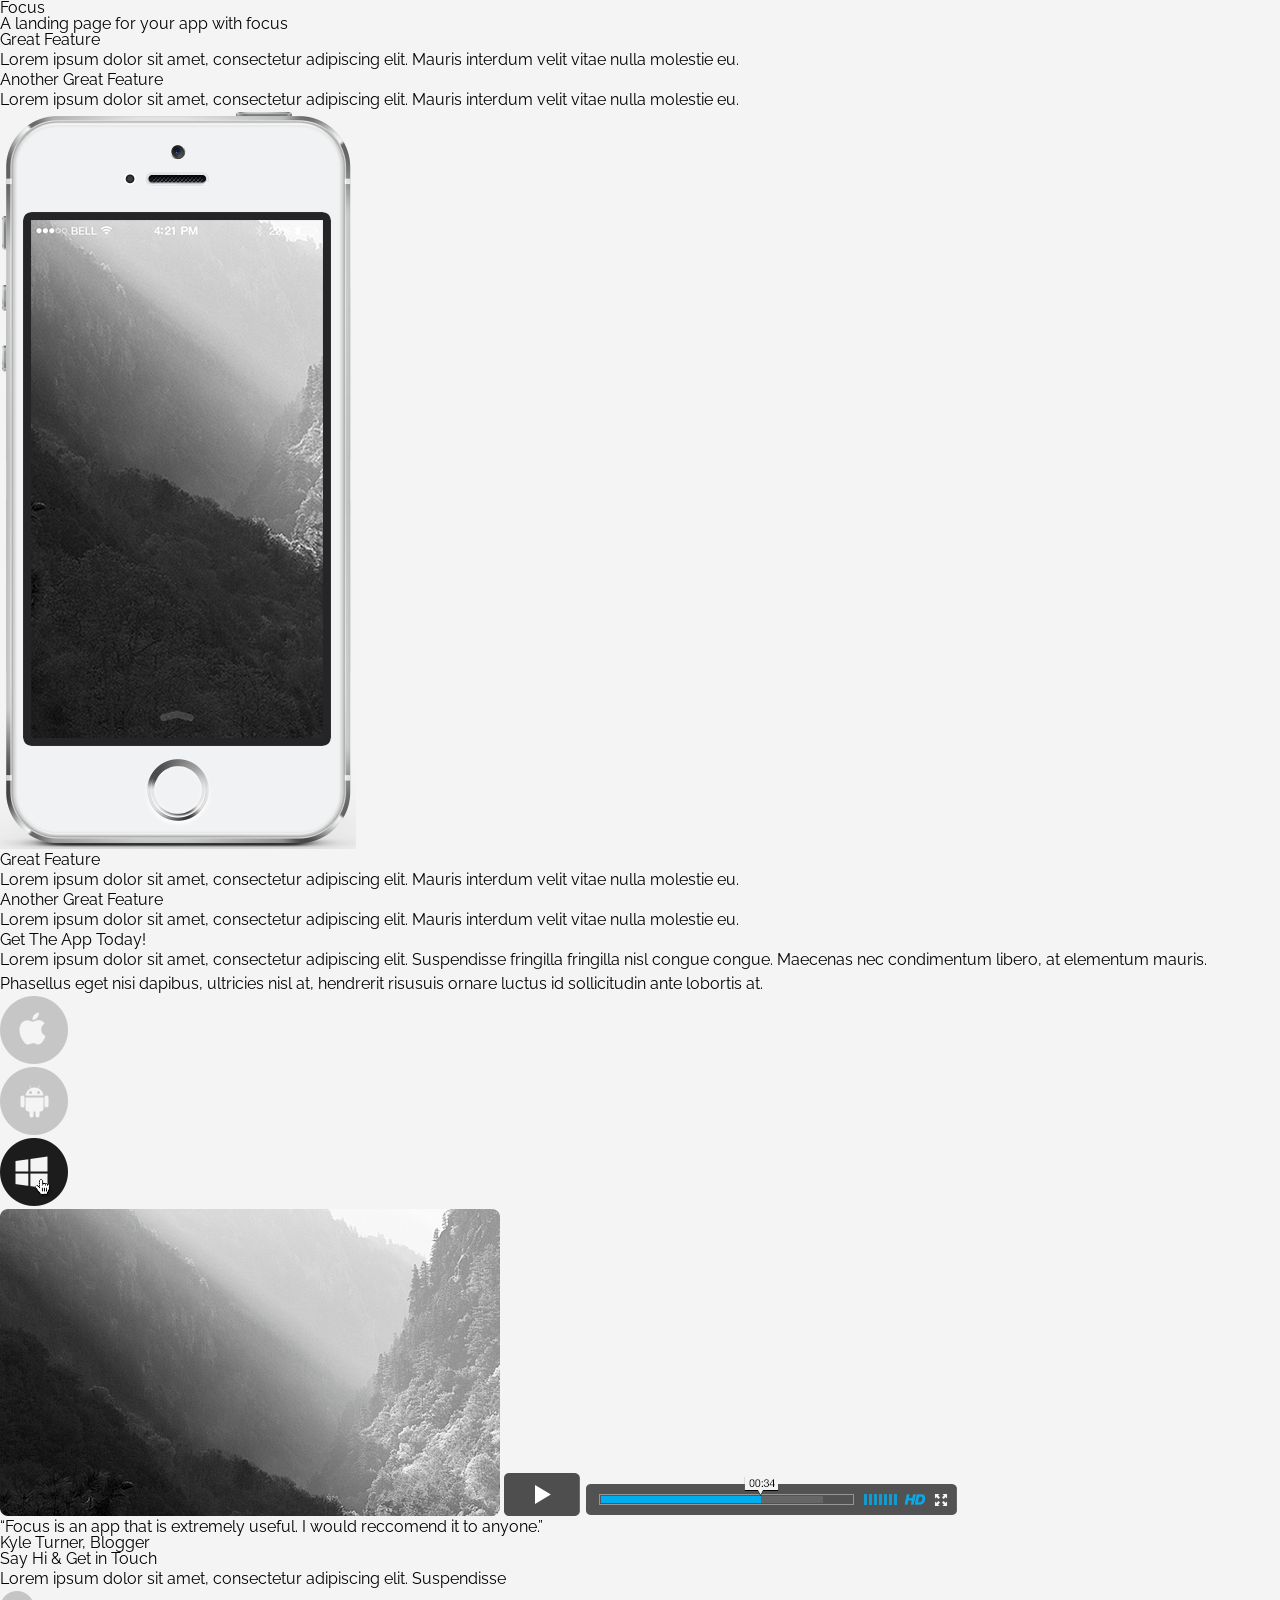
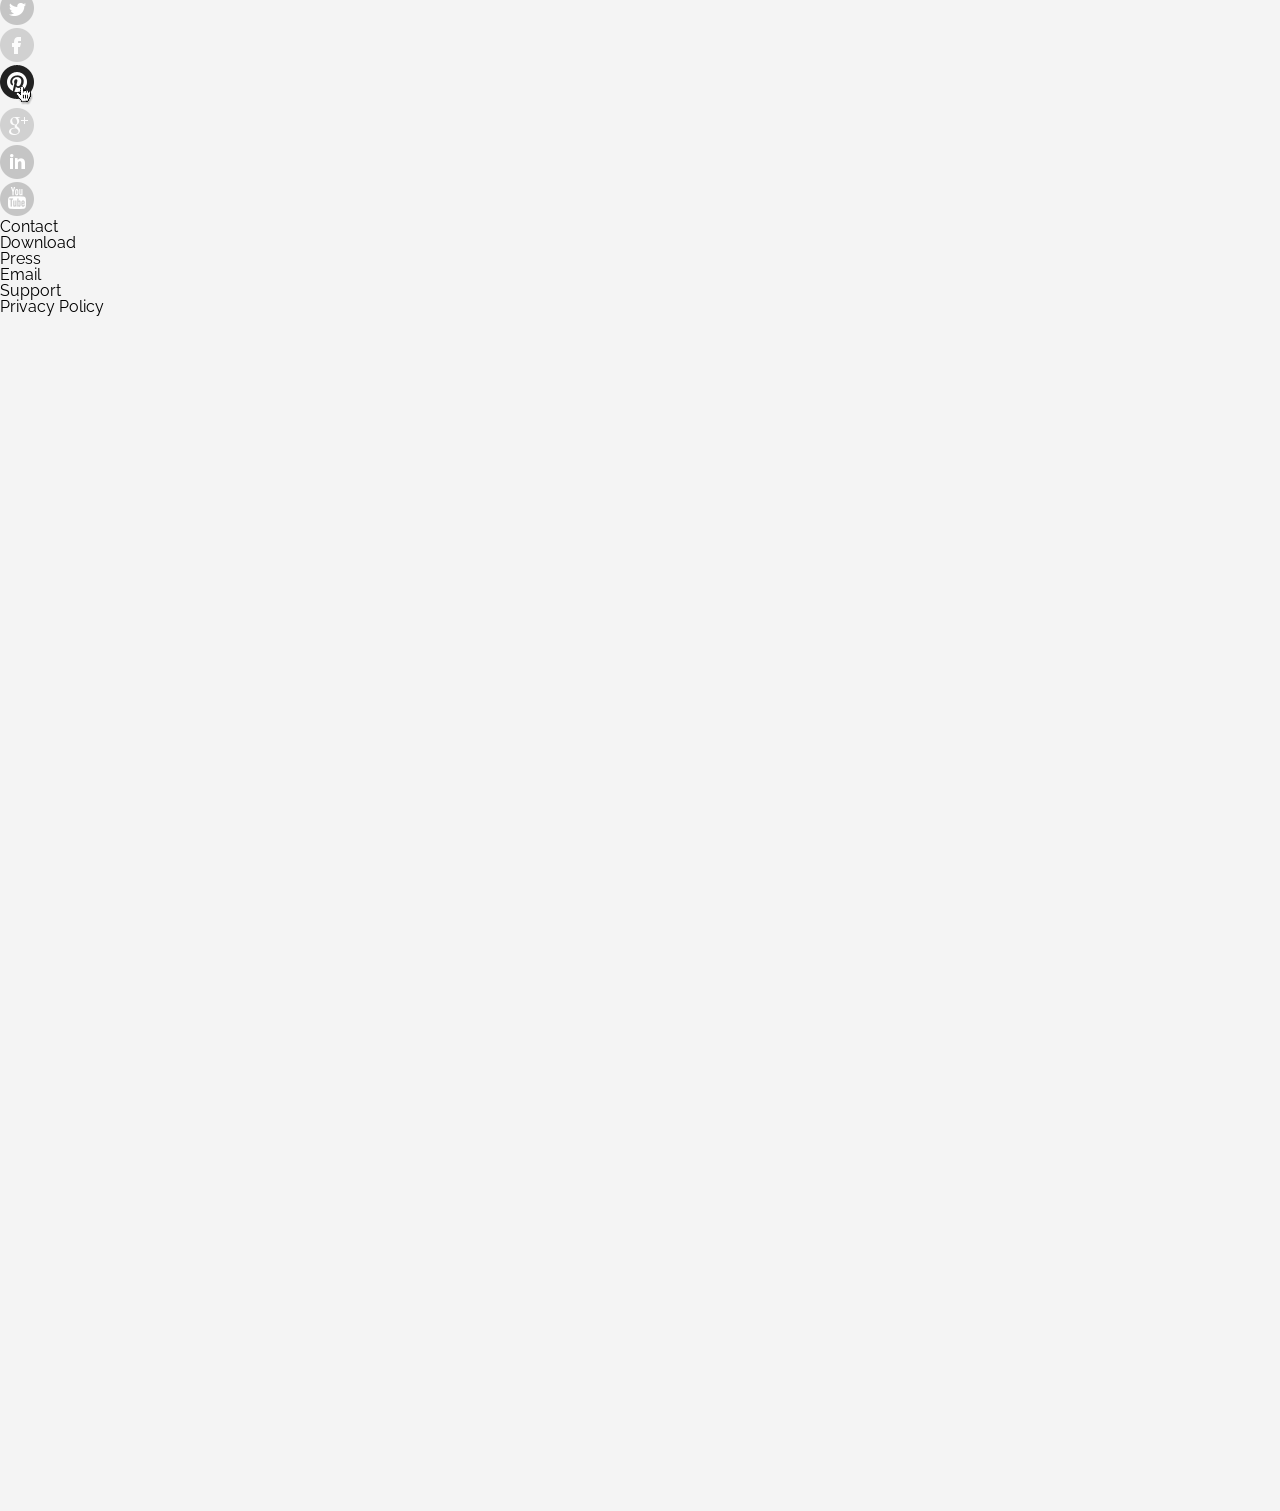
==== assignments/1/index.html @ 7dd1ed0b "footer added" ====
<!DOCTYPE html>
<html lang="en">
<head>
   <meta charset="utf-8">
   <title>First Assignment</title>
   <link href='https://fonts.googleapis.com/css?family=Pacifico' rel='stylesheet' type='text/css'>
   <link rel="stylesheet" href="css/style.css">
</head>
<body>
   
      <section id="header-panel">
         <div class="banner">
            <div class="content">
               <div class="logo-panel">
                  <div class="logo">
                     Focus
                  </div>
               </div>
               <div class="banner-title">
                  A landing page for your app with focus
               </div>
            </div>
         </div>
      </section>
      <section id="features-panel" class="full-width-panel">
         <div class="content">
            <div class="features-column ">
               <div class="feature-panel-left">
                  <div class="feature-panel">
                     <div class="feature-title"><h1>Great Feature</h1></div>
                     <div class="feature-description"><p>Lorem ipsum dolor sit amet, consectetur adipiscing elit. Mauris interdum velit vitae nulla molestie eu.</p></div>
                  </div>
                  <div class="feature-panel">
                     <div class="feature-title"><h1>Another Great Feature</h1></div>
                     <div class="feature-description"><p>Lorem ipsum dolor sit amet, consectetur adipiscing elit. Mauris interdum velit vitae nulla molestie eu.</p></div>
                  </div>
               </div>
            </div>
            <div class="features-column ">
               <div class="phone-image-gutter" style="">
                  <img class="phone-image" src="img/iphone.png"/>
               </div>
            </div>
            <div class="features-column">
               <div class="feature-panel-right">
                  <div class="feature-panel">
                     <div class="feature-title"><h1>Great Feature</h1></div>
                     <div class="feature-description"><p>Lorem ipsum dolor sit amet, consectetur adipiscing elit. Mauris interdum velit vitae nulla molestie eu.</p></div>
                  </div>
                  <div class="feature-panel">
                     <div class="feature-title"><h1>Another Great Feature</h1></div>
                     <div class="feature-description"><p>Lorem ipsum dolor sit amet, consectetur adipiscing elit. Mauris interdum velit vitae nulla molestie eu.</p></div>
                  </div>
               </div>
            </div>
            <div style="clear:both;">
            </div>
         </div>
      </section>
      <section id="video-panel" class="full-width-panel">
          <div class="content">
            <div class="video-column ">
               <div class="video-panel-left">
                  <div class="video-title"><h1>Get The App Today!</h1></div>
                  <div class="video-description"><p>Lorem ipsum dolor sit amet, consectetur adipiscing elit. Suspendisse fringilla fringilla nisl congue congue. Maecenas nec condimentum libero, at elementum mauris. Phasellus eget nisi dapibus, ultricies nisl at, hendrerit risusuis ornare luctus id sollicitudin ante lobortis at.</p></div>
                  <div class="video-icons">
                     <ul>
                        <li><img class="icon" src="img/apple.png"/></li>
                        <li><img class="icon" src="img/android.png"/></li>
                        <li><img class="icon" src="img/windows.png"/></li>
                        <div style="clear:both;">
            </div>
                     </ul>
                  </div>
               </div>
            </div>
            <div class="video-column ">
               <div class="video-panel-right">
                  <div class="video-player">
                     <img src="img/video-image.png"/>
                     <img class="play" src="img/play.png"/>
                     <img class="cursor" src="img/video-play-bar.png"/>
                  </div>

               </div>
            </div>
            <div style="clear:both;">
            </div>
         </div>
      </section>
      <section id="quote-panel" class="full-width-panel">
         <div class="quote">“Focus is an app that is extremely useful. I would reccomend it to anyone.”</div>
         <div class="name"><span>Kyle Turner,</span> Blogger</div>
      </section>
      <section id="gallery-panel" class="full-width-panel">
         <div class="gallery">
         </div>
      </section>
      <section id="contact-panel" class="full-width-panel">
         <div class="content">
            <div class="contact-title"><h1>Say Hi & Get in Touch</h1></div>
            <div class="contact-body"><p>Lorem ipsum dolor sit amet, consectetur adipiscing elit. Suspendisse</p></div>
            <div class="contact-icons">
            
                     <ul>
                        <li><img class="icon" src="img/twitter.png"/></li>
                        <li><img class="icon" src="img/facebook.png"/></li>
                        <li><img class="icon" src="img/pinterest.png"/></li>
                        <li><img class="icon" src="img/google.png"/></li>
                        <li><img class="icon" src="img/linkedin.png"/></li>
                        <li><img class="icon" src="img/youtube.png"/></li>
                        <div style="clear:both;">
                        </div>
                     </ul>
            </div>
         </div>
      </section>
      <section id="footer-panel" class="full-width-panel">
         <div class="content">
         <div class="footer-menu"> 
                     <ul>
                        <li>Contact</li>
                        <li>Download</li>
                        <li>Press</li>
                        <li>Email</li>
                        <li>Support</li>
                        <li class="last">Privacy Policy</li>
                        <div style="clear:both;">
                        </div>
                     </ul>
         </div>
      </div>
      </section>
   
   <script src="js/app.js" async></script>
</body>
</html>
---- assignments/1/css/style.css ----
@import url(https://fonts.googleapis.com/css?family=Raleway:300,600);
@import url(https://fonts.googleapis.com/css?family=Pacifico);
#column-baseline-grid {
  position: absolute;
  z-index: -1;
  top: 0;
  left: 0;
  width: 100%;
  height: 3111px;
}

.all-grids {
  background-image: url("../img/modular-grid.png"), linear-gradient(90deg, rgba(200, 0, 0, 0.2) 75px, transparent 0px), linear-gradient(0deg, transparent 95%, rgba(56, 255, 255, 0.8) 100%);
  background-position: center top, 0% 0%, 0% 0%;
  background-size: auto auto, 100px 100%, 100% 24px;
  background-attachment: scroll, fixed, fixed;
  background-repeat: no-repeat, no-repeat, no-repeat;
  background-color: transparent, transparent, transparent;
}

.modular-grid {
  background-image: linear-gradient(90deg, rgba(200, 0, 0, 0.2) 75px, transparent 0px), linear-gradient(0deg, transparent 95%, rgba(56, 255, 255, 0.8) 100%);
  background-size: 100px 100%, 100% 24px;
}

.column-grid {
  background-image: linear-gradient(90deg, rgba(200, 0, 0, 0.2) 75px, transparent 0px);
  background-size: 100px 100%;
}

.baseline-grid {
  background-image: linear-gradient(0deg, transparent 95%, rgba(56, 255, 255, 0.8) 100%);
  background-size: 100% 24px;
}

.user-supplied-bg-image {
  background-image: url("../img/modular-grid.png");
  background-position: center top;
  background-size: auto auto;
  background-attachment: scroll;
  background-repeat: no-repeat;
  background-color: transparent;
}

a, abbr, address, article, aside, audio, b, blockquote, body, canvas, caption,
cite, code, dd, del, details, dfn, div, dl, dt, em, embed, fieldset, figcaption,
figure, footer, form, h1, h2, h3, h4, h5, h6, header, html, i, iframe, img, ins,
kbd, label, legend, li, mark, menu, nav, object, ol, output, p, pre, q, ruby,
section, samp, small, span, strong, sub, summary, sup, table, tbody, td, tfoot,
th, thead, time, tr, ul, var, video {
  margin: 0;
  padding: 0;
  border: 0;
  font: inherit;
  vertical-align: baseline;
}

article, aside, details, figcaption, figure, footer, header, menu, nav,
section {
  display: block;
}

body {
  line-height: 1;
  font-family: 'Open Sans', sans-serif;
}

ol, ul {
  list-style: none;
}

blockquote, q {
  quotes: none;
}

blockquote:before, blockquote:after, q:before, q:after {
  content: none;
}

table {
  border-collapse: collapse;
  border-spacing: 0;
}

body {
  font-family: Raleway, sans-serifPacifico, cursive;
  max-width: 1500px;
  margin: 0 auto;
  background: #f4f4f4;
}
body header #large-banner-image {
  position: absolute;
  width: 1600px;
  height: 672px;
  opacity: 0.4;
}
body header #focusLogo {
  font-family: "Pacifico", cursive;
  font-size: 56px;
  margin-top: 120px;
  margin-left: 600px;
  height: 168px;
  position: absolute;
}
body header #focusLogo img {
  float: left;
}
body header #focusLogo p {
  float: left;
  margin-left: 25px;
}
body header h1 {
  font-family: "Raleway", sans-serif;
  font-weight: 300;
  font-size: 36px;
  position: absolute;
  text-align: center;
  margin-top: 240px;
  margin-left: 400px;
}
body header #arrow {
  position: absolute;
  margin-top: 330px;
  margin-left: 695px;
}
body #phone {
  position: absolute;
  z-index: 100;
  margin-left: 545px;
  margin-top: 396px;
}
body .b {
  font-weight: 600;
  padding-bottom: 24px;
  font-size: 22px;
}
body .r {
  font-size: 16px;
}
body p {
  line-height: 24px;
}
body #feature-left {
  position: absolute;
  margin-top: 3px;
  left: 195px;
  top: 744px;
}
body #feature-left #fLeftBottom {
  padding-top: 48px;
}
body #feature-right {
  position: absolute;
  margin-top: 3px;
  right: 195px;
  top: 744px;
}
body #feature-right #fRightBottom {
  padding-top: 48px;
}
body #container {
  position: absolute;
  left: 0;
  top: 1200px;
}
body #container #GetTheAppText {
  position: absolute;
  top: 48px;
  left: 25px;
  z-index: 100;
}
body #container #socialIconContainer {
  position: absolute;
  top: 216px;
  left: 25px;
}
body #container #socialIconContainer img {
  padding-right: 24px;
}
body #container #video-image {
  position: absolute;
  top: 60px;
  left: 812.5px;
}
body #container #playButton {
  position: absolute;
  z-index: 100;
  margin-left: 820px;
  margin-top: -120px;
}
body #container #vid-bar {
  position: absolute;
  margin-left: 920px;
  margin-top: -120px;
}
body #testimonials {
  font-family: "Raleway", sans-serif;
  font-size: 24px;
  position: absolute;
  top: 1680px;
  left: 312.5px;
}
body #KyleTurner {
  position: absolute;
  top: 1728px;
  left: 617.5px;
  font-size: 14px;
}
body #KyleTurner span {
  font-weight: bold;
}
body #people {
  width: 100%;
  position: absolute;
  top: 1800px;
  left: 0;
}
body #active-person {
  position: absolute;
  margin-left: 825px;
  margin-top: 1872px;
  width: 71px;
}
body #contact {
  position: absolute;
  margin-left: 600px;
  margin-top: 2136px;
}
body #contact-text {
  position: absolute;
  margin-left: 460px;
  margin-top: 2208px;
}
body #social {
  position: absolute;
  margin-left: 600px;
  padding-top: 2256px;
}
body #footer {
  position: absolute;
  padding-left: 450px;
  padding-top: 2424px;
  width: 1225px;
  height: 96px;
}
body #footerContainer {
  width: 100%;
  height: 168px;
  margin-top: 2352px;
  position: absolute;
}
body ul#footer li {
  display: inline;
  padding: 10px;
}
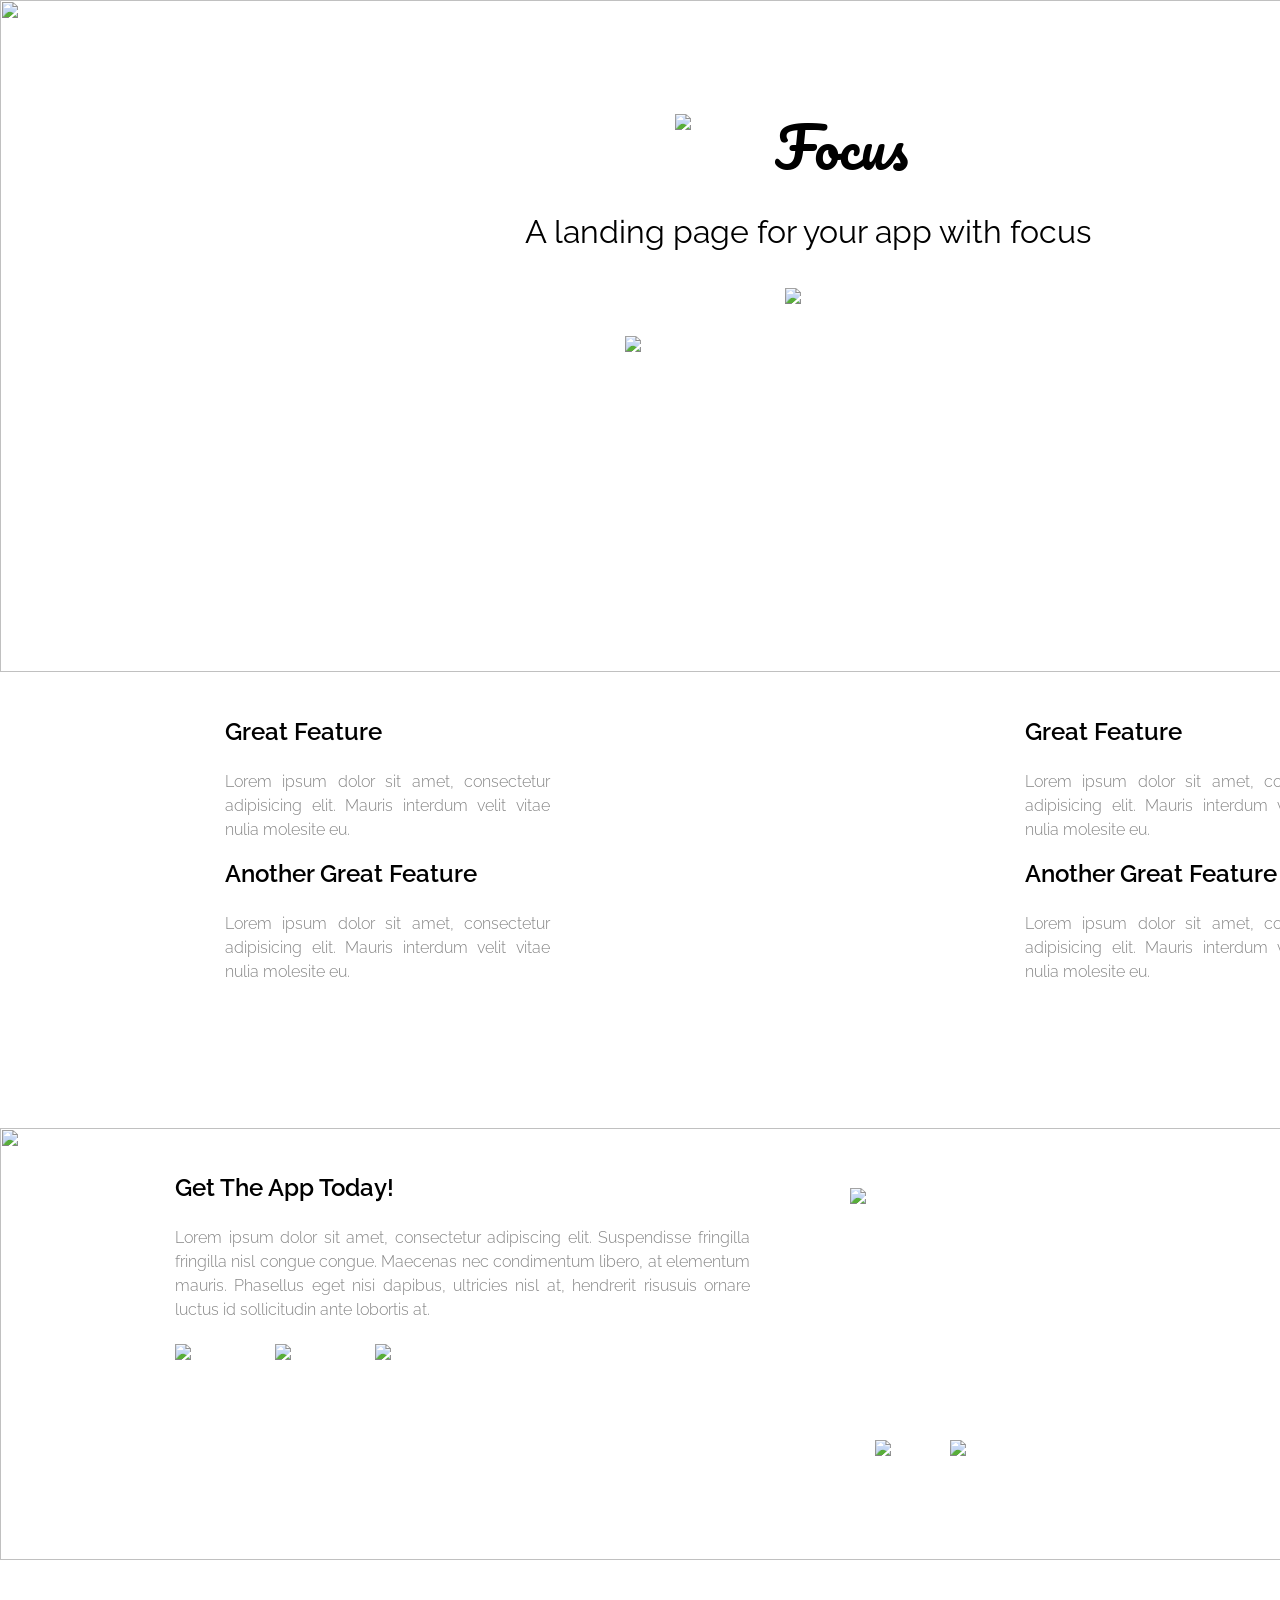
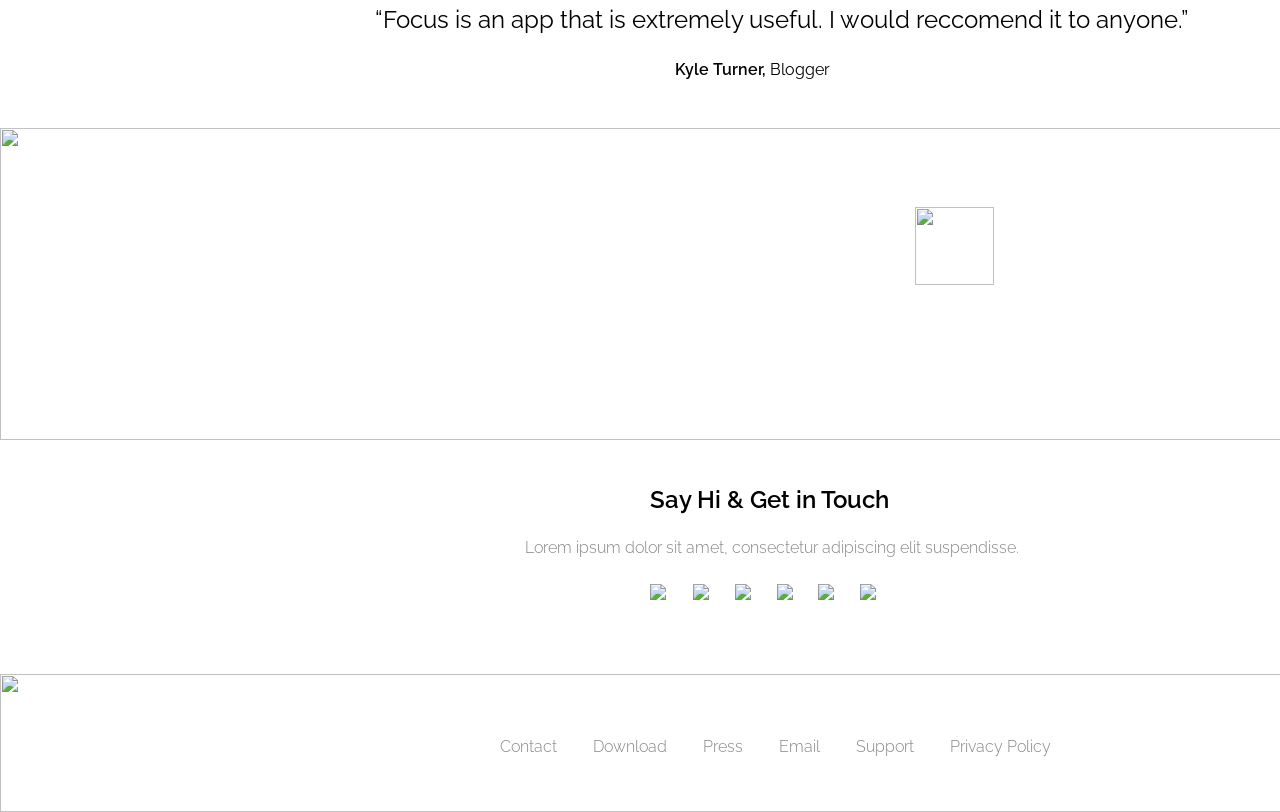
==== commit dc523678: "Merge pull request #24 from parikhpriyal/assignments/1/parip422 Assignment 1" ====
--- a/assignments/1/index.html
+++ b/assignments/1/index.html
@@ -1,137 +1,80 @@
 <!DOCTYPE html>
-<html lang="en">
-<head>
-   <meta charset="utf-8">
-   <title>First Assignment</title>
-   <link href='https://fonts.googleapis.com/css?family=Pacifico' rel='stylesheet' type='text/css'>
-   <link rel="stylesheet" href="css/style.css">
-</head>
-<body>
-   
-      <section id="header-panel">
-         <div class="banner">
-            <div class="content">
-               <div class="logo-panel">
-                  <div class="logo">
-                     Focus
-                  </div>
-               </div>
-               <div class="banner-title">
-                  A landing page for your app with focus
-               </div>
-            </div>
-         </div>
-      </section>
-      <section id="features-panel" class="full-width-panel">
-         <div class="content">
-            <div class="features-column ">
-               <div class="feature-panel-left">
-                  <div class="feature-panel">
-                     <div class="feature-title"><h1>Great Feature</h1></div>
-                     <div class="feature-description"><p>Lorem ipsum dolor sit amet, consectetur adipiscing elit. Mauris interdum velit vitae nulla molestie eu.</p></div>
-                  </div>
-                  <div class="feature-panel">
-                     <div class="feature-title"><h1>Another Great Feature</h1></div>
-                     <div class="feature-description"><p>Lorem ipsum dolor sit amet, consectetur adipiscing elit. Mauris interdum velit vitae nulla molestie eu.</p></div>
-                  </div>
-               </div>
-            </div>
-            <div class="features-column ">
-               <div class="phone-image-gutter" style="">
-                  <img class="phone-image" src="img/iphone.png"/>
-               </div>
-            </div>
-            <div class="features-column">
-               <div class="feature-panel-right">
-                  <div class="feature-panel">
-                     <div class="feature-title"><h1>Great Feature</h1></div>
-                     <div class="feature-description"><p>Lorem ipsum dolor sit amet, consectetur adipiscing elit. Mauris interdum velit vitae nulla molestie eu.</p></div>
-                  </div>
-                  <div class="feature-panel">
-                     <div class="feature-title"><h1>Another Great Feature</h1></div>
-                     <div class="feature-description"><p>Lorem ipsum dolor sit amet, consectetur adipiscing elit. Mauris interdum velit vitae nulla molestie eu.</p></div>
-                  </div>
-               </div>
-            </div>
-            <div style="clear:both;">
-            </div>
-         </div>
-      </section>
-      <section id="video-panel" class="full-width-panel">
-          <div class="content">
-            <div class="video-column ">
-               <div class="video-panel-left">
-                  <div class="video-title"><h1>Get The App Today!</h1></div>
-                  <div class="video-description"><p>Lorem ipsum dolor sit amet, consectetur adipiscing elit. Suspendisse fringilla fringilla nisl congue congue. Maecenas nec condimentum libero, at elementum mauris. Phasellus eget nisi dapibus, ultricies nisl at, hendrerit risusuis ornare luctus id sollicitudin ante lobortis at.</p></div>
-                  <div class="video-icons">
-                     <ul>
-                        <li><img class="icon" src="img/apple.png"/></li>
-                        <li><img class="icon" src="img/android.png"/></li>
-                        <li><img class="icon" src="img/windows.png"/></li>
-                        <div style="clear:both;">
-            </div>
-                     </ul>
-                  </div>
-               </div>
-            </div>
-            <div class="video-column ">
-               <div class="video-panel-right">
-                  <div class="video-player">
-                     <img src="img/video-image.png"/>
-                     <img class="play" src="img/play.png"/>
-                     <img class="cursor" src="img/video-play-bar.png"/>
-                  </div>
+	<html>
 
-               </div>
-            </div>
-            <div style="clear:both;">
-            </div>
-         </div>
-      </section>
-      <section id="quote-panel" class="full-width-panel">
-         <div class="quote">“Focus is an app that is extremely useful. I would reccomend it to anyone.”</div>
-         <div class="name"><span>Kyle Turner,</span> Blogger</div>
-      </section>
-      <section id="gallery-panel" class="full-width-panel">
-         <div class="gallery">
-         </div>
-      </section>
-      <section id="contact-panel" class="full-width-panel">
-         <div class="content">
-            <div class="contact-title"><h1>Say Hi & Get in Touch</h1></div>
-            <div class="contact-body"><p>Lorem ipsum dolor sit amet, consectetur adipiscing elit. Suspendisse</p></div>
-            <div class="contact-icons">
-            
-                     <ul>
-                        <li><img class="icon" src="img/twitter.png"/></li>
-                        <li><img class="icon" src="img/facebook.png"/></li>
-                        <li><img class="icon" src="img/pinterest.png"/></li>
-                        <li><img class="icon" src="img/google.png"/></li>
-                        <li><img class="icon" src="img/linkedin.png"/></li>
-                        <li><img class="icon" src="img/youtube.png"/></li>
-                        <div style="clear:both;">
-                        </div>
-                     </ul>
-            </div>
-         </div>
-      </section>
-      <section id="footer-panel" class="full-width-panel">
-         <div class="content">
-         <div class="footer-menu"> 
-                     <ul>
-                        <li>Contact</li>
-                        <li>Download</li>
-                        <li>Press</li>
-                        <li>Email</li>
-                        <li>Support</li>
-                        <li class="last">Privacy Policy</li>
-                        <div style="clear:both;">
-                        </div>
-                     </ul>
-         </div>
-      </div>
-      </section>
-   
-   <script src="js/app.js" async></script>
-</body>
-</html>
+	<head>
+		<meta charset="UTF-8">
+		<title></title>
+		<link rel = "stylesheet" type = "text/css" href = "css/style.css">
+		<script type = "text/javascript" src = "app.js"></script>
+	</head>
+
+	<body> 
+		<img src = "assets/large-banner-image.png" id = "large-banner">
+
+		<header>
+			<img src = "assets/focus.png" id = "logo">
+			<h1>Focus</h1>
+			<p>A landing page for your app with focus</p>
+			<img src = "assets/arrow.png" id = "arrow">
+		</header>
+
+		<div id = "feature1">
+			<p class = "bold">Great Feature</p>
+			<p class = "reg">Lorem ipsum dolor sit amet, consectetur adipisicing elit. Mauris interdum velit vitae nulia molesite eu.</p>
+			<p class = "bold">Another Great Feature</p>
+			<p class = "reg">Lorem ipsum dolor sit amet, consectetur adipisicing elit. Mauris interdum velit vitae nulia molesite eu.</p>
+		</div>
+
+		<img src = "assets/iphone.png" id = "phone">
+
+		<div id = "feature2">
+			<p class = "bold">Great Feature</p>
+			<p class = "reg">Lorem ipsum dolor sit amet, consectetur adipisicing elit. Mauris interdum velit vitae nulia molesite eu.</p>
+			<p class = "bold">Another Great Feature</p>
+			<p class = "reg">Lorem ipsum dolor sit amet, consectetur adipisicing elit. Mauris interdum velit vitae nulia molesite eu.</p>
+		</div>
+		
+		<img src = "assets/container.png" id = "container">
+
+		<div id = "in-container">
+			<p class = "bold">Get The App Today!</p>
+			<p class = "reg">Lorem ipsum dolor sit amet, consectetur adipiscing elit. Suspendisse fringilla fringilla nisl congue congue. Maecenas nec condimentum libero, at elementum mauris. Phasellus eget nisi dapibus, ultricies nisl at, hendrerit risusuis ornare luctus id sollicitudin ante lobortis at.</p>
+		</div>
+
+		<img src="assets/apple.png" id = "apple">
+		<img src="assets/android.png" id = "android">
+		<img src="assets/windows.png" id = "windows">
+
+		<img src="assets/video-image.png" id = "video">
+		<img src="assets/play.png" id = "play">
+		<img src="assets/video-play-bar.png" id = "play-bar">
+
+		<p id = "testimonial">“Focus is an app that is extremely useful. I would reccomend it to anyone.”</p>
+		<p id = "blogger-name"><span>Kyle Turner,</span> Blogger</p>
+
+		<img src = "assets/people.png" id = "people">
+		<img src = "assets/active-person.png" id = "active">
+
+		<p class = "bold" id = "touch">Say Hi & Get in Touch</p>
+		<p class = "reg" id = "touch2">Lorem ipsum dolor sit amet, consectetur adipiscing elit suspendisse.</p>
+
+		<img src = "assets/twitterIcon.png" id = "twitter">
+		<img src = "assets/facebook.png" id = "fb">
+		<img src = "assets/pinterest.png" id = "pin">
+		<img src = "assets/google.png" id = "google">
+		<img src = "assets/linkedin.png" id = "link">
+		<img src = "assets/youtube.png" id = "you">
+
+		<img src = "assets/container.png" id = "container2">
+
+		<ul id="footer">
+			<li class="reg">Contact</li>
+			<li class="reg">Download</li>
+			<li class="reg">Press</li>
+			<li class="reg">Email</li>
+			<li class="reg">Support</li>
+			<li class="reg">Privacy Policy</li>
+		</ul>
+
+	</body>
+</html>
--- a/assignments/1/css/style.css
+++ b/assignments/1/css/style.css
@@ -1,47 +1,5 @@
-@import url(https://fonts.googleapis.com/css?family=Raleway:300,600);
+@import url(https://fonts.googleapis.com/css?family=Raleway:400,300,600);
 @import url(https://fonts.googleapis.com/css?family=Pacifico);
-#column-baseline-grid {
-  position: absolute;
-  z-index: -1;
-  top: 0;
-  left: 0;
-  width: 100%;
-  height: 3111px;
-}
-
-.all-grids {
-  background-image: url("../img/modular-grid.png"), linear-gradient(90deg, rgba(200, 0, 0, 0.2) 75px, transparent 0px), linear-gradient(0deg, transparent 95%, rgba(56, 255, 255, 0.8) 100%);
-  background-position: center top, 0% 0%, 0% 0%;
-  background-size: auto auto, 100px 100%, 100% 24px;
-  background-attachment: scroll, fixed, fixed;
-  background-repeat: no-repeat, no-repeat, no-repeat;
-  background-color: transparent, transparent, transparent;
-}
-
-.modular-grid {
-  background-image: linear-gradient(90deg, rgba(200, 0, 0, 0.2) 75px, transparent 0px), linear-gradient(0deg, transparent 95%, rgba(56, 255, 255, 0.8) 100%);
-  background-size: 100px 100%, 100% 24px;
-}
-
-.column-grid {
-  background-image: linear-gradient(90deg, rgba(200, 0, 0, 0.2) 75px, transparent 0px);
-  background-size: 100px 100%;
-}
-
-.baseline-grid {
-  background-image: linear-gradient(0deg, transparent 95%, rgba(56, 255, 255, 0.8) 100%);
-  background-size: 100% 24px;
-}
-
-.user-supplied-bg-image {
-  background-image: url("../img/modular-grid.png");
-  background-position: center top;
-  background-size: auto auto;
-  background-attachment: scroll;
-  background-repeat: no-repeat;
-  background-color: transparent;
-}
-
 a, abbr, address, article, aside, audio, b, blockquote, body, canvas, caption,
 cite, code, dd, del, details, dfn, div, dl, dt, em, embed, fieldset, figcaption,
 figure, footer, form, h1, h2, h3, h4, h5, h6, header, html, i, iframe, img, ins,
@@ -82,174 +40,271 @@
   border-spacing: 0;
 }
 
+#column-baseline-grid {
+  position: absolute;
+  z-index: -1;
+  top: 0;
+  left: 0;
+  width: 100%;
+  height: 2412px;
+}
+
+.all-grids {
+  background-image: url("../img/modular-grid.png"), linear-gradient(90deg, rgba(200, 0, 0, 0.2) 75px, transparent 0px), linear-gradient(0deg, transparent 95%, rgba(56, 255, 255, 0.8) 100%);
+  background-position: center top, 0% 0%, 0% 0%;
+  background-size: auto auto, 100px 100%, 100% 24px;
+  background-attachment: scroll, fixed, fixed;
+  background-repeat: no-repeat, no-repeat, no-repeat;
+  background-color: transparent, transparent, transparent;
+}
+
+.modular-grid {
+  background-image: linear-gradient(90deg, rgba(200, 0, 0, 0.2) 75px, transparent 0px), linear-gradient(0deg, transparent 95%, rgba(56, 255, 255, 0.8) 100%);
+  background-size: 100px 100%, 100% 24px;
+}
+
+.column-grid {
+  background-image: linear-gradient(90deg, rgba(200, 0, 0, 0.2) 75px, transparent 0px);
+  background-size: 100px 100%;
+}
+
+.baseline-grid {
+  background-image: linear-gradient(0deg, transparent 95%, rgba(56, 255, 255, 0.8) 100%);
+  background-size: 100% 24px;
+}
+
+.user-supplied-bg-image {
+  background-image: url("../img/modular-grid.png");
+  background-position: center top;
+  background-size: auto auto;
+  background-attachment: scroll;
+  background-repeat: no-repeat;
+  background-color: transparent;
+}
+
 body {
-  font-family: Raleway, sans-serifPacifico, cursive;
-  max-width: 1500px;
-  margin: 0 auto;
-  background: #f4f4f4;
-}
-body header #large-banner-image {
+  max-width: 975px;
+}
+
+#large-banner {
   position: absolute;
   width: 1600px;
   height: 672px;
-  opacity: 0.4;
-}
-body header #focusLogo {
+}
+
+#logo {
+  position: absolute;
+  width: 75px;
+  margin-left: 675px;
+  margin-top: 114px;
+}
+
+header h1 {
+  position: absolute;
+  margin-left: 775px;
+  margin-top: 117.6px;
+  font-size: 56px;
   font-family: "Pacifico", cursive;
-  font-size: 56px;
-  margin-top: 120px;
-  margin-left: 600px;
-  height: 168px;
-  position: absolute;
-}
-body header #focusLogo img {
+}
+header p {
+  position: absolute;
+  margin-left: 525px;
+  margin-top: 216px;
+  font-size: 32px;
+  font-family: "Raleway", sans-serif;
+}
+
+#arrow {
+  position: absolute;
+  margin-left: 785px;
+  margin-top: 288px;
+}
+
+#feature1 {
+  position: absolute;
+  width: 325px;
+  margin-left: 225px;
+  margin-top: 720px;
+}
+
+#feature2 {
+  position: absolute;
+  width: 325px;
+  margin-left: 1025px;
+  margin-top: 720px;
+}
+
+.bold {
+  padding-bottom: 19.2px;
+  font-size: 24px;
+  font-family: "Raleway", sans-serif;
+  font-weight: 600;
+  text-align: justify;
+}
+
+.reg {
+  padding-top: 7.2px;
+  padding-bottom: 19.2px;
+  font-size: 16px;
+  font-family: "Raleway", sans-serif;
+  font-weight: 300;
+  color: #848484;
+  text-align: justify;
+  line-height: 24px;
+}
+
+#phone {
+  position: absolute;
+  margin-left: 625px;
+  margin-top: 336px;
+}
+
+#container {
+  position: absolute;
+  width: 1600px;
+  height: 432px;
+  margin-top: 1128px;
+}
+
+#in-container {
+  position: absolute;
+  width: 575px;
+  margin-left: 175px;
+  margin-top: 1176px;
+}
+
+#apple {
+  position: absolute;
+  margin-left: 175px;
+  margin-top: 1344px;
+}
+
+#android {
+  position: absolute;
+  margin-left: 275px;
+  margin-top: 1344px;
+}
+
+#windows {
+  position: absolute;
+  margin-left: 375px;
+  margin-top: 1344px;
+}
+
+#video {
+  position: absolute;
+  margin-left: 850px;
+  margin-top: 1188px;
+}
+
+#play {
+  position: absolute;
+  margin-left: 875px;
+  margin-top: 1440px;
+}
+
+#play-bar {
+  position: absolute;
+  margin-left: 950px;
+  margin-top: 1440px;
+}
+
+#testimonial {
+  position: absolute;
+  margin-left: 375px;
+  margin-top: 1608px;
+  font-size: 24px;
+  font-family: "Raleway", sans-serif;
+}
+
+#blogger-name {
+  position: absolute;
+  margin-left: 675px;
+  margin-top: 1662px;
+  font-size: 16px;
+  font-family: "Raleway", sans-serif;
+}
+#blogger-name > span {
+  font-weight: 600;
+}
+
+#people {
+  position: absolute;
+  width: 1600px;
+  height: 312px;
+  margin-top: 1728px;
+}
+
+#active {
+  position: absolute;
+  width: 79px;
+  height: 78px;
+  margin-left: 915px;
+  margin-top: 1807.2px;
+}
+
+#touch {
+  position: absolute;
+  margin-left: 650px;
+  margin-top: 2088px;
+}
+
+#touch2 {
+  position: absolute;
+  margin-left: 525px;
+  margin-top: 2128.8px;
+}
+
+#twitter {
+  position: absolute;
+  margin-left: 650px;
+  margin-top: 2184px;
+}
+
+#fb {
+  position: absolute;
+  margin-left: 693px;
+  margin-top: 2184px;
+}
+
+#pin {
+  position: absolute;
+  margin-left: 735px;
+  margin-top: 2184px;
+}
+
+#google {
+  position: absolute;
+  margin-left: 777px;
+  margin-top: 2184px;
+}
+
+#link {
+  position: absolute;
+  margin-left: 818px;
+  margin-top: 2184px;
+}
+
+#you {
+  position: absolute;
+  margin-left: 860px;
+  margin-top: 2184px;
+}
+
+#container2 {
+  position: absolute;
+  width: 1600px;
+  height: 138px;
+  margin-top: 2274px;
+}
+
+#footer {
+  position: absolute;
+  margin-left: 500px;
+  margin-top: 2328px;
+}
+#footer > li {
+  list-style: none;
   float: left;
-}
-body header #focusLogo p {
-  float: left;
-  margin-left: 25px;
-}
-body header h1 {
-  font-family: "Raleway", sans-serif;
-  font-weight: 300;
-  font-size: 36px;
-  position: absolute;
-  text-align: center;
-  margin-top: 240px;
-  margin-left: 400px;
-}
-body header #arrow {
-  position: absolute;
-  margin-top: 330px;
-  margin-left: 695px;
-}
-body #phone {
-  position: absolute;
-  z-index: 100;
-  margin-left: 545px;
-  margin-top: 396px;
-}
-body .b {
-  font-weight: 600;
-  padding-bottom: 24px;
-  font-size: 22px;
-}
-body .r {
-  font-size: 16px;
-}
-body p {
-  line-height: 24px;
-}
-body #feature-left {
-  position: absolute;
-  margin-top: 3px;
-  left: 195px;
-  top: 744px;
-}
-body #feature-left #fLeftBottom {
-  padding-top: 48px;
-}
-body #feature-right {
-  position: absolute;
-  margin-top: 3px;
-  right: 195px;
-  top: 744px;
-}
-body #feature-right #fRightBottom {
-  padding-top: 48px;
-}
-body #container {
-  position: absolute;
-  left: 0;
-  top: 1200px;
-}
-body #container #GetTheAppText {
-  position: absolute;
-  top: 48px;
-  left: 25px;
-  z-index: 100;
-}
-body #container #socialIconContainer {
-  position: absolute;
-  top: 216px;
-  left: 25px;
-}
-body #container #socialIconContainer img {
-  padding-right: 24px;
-}
-body #container #video-image {
-  position: absolute;
-  top: 60px;
-  left: 812.5px;
-}
-body #container #playButton {
-  position: absolute;
-  z-index: 100;
-  margin-left: 820px;
-  margin-top: -120px;
-}
-body #container #vid-bar {
-  position: absolute;
-  margin-left: 920px;
-  margin-top: -120px;
-}
-body #testimonials {
-  font-family: "Raleway", sans-serif;
-  font-size: 24px;
-  position: absolute;
-  top: 1680px;
-  left: 312.5px;
-}
-body #KyleTurner {
-  position: absolute;
-  top: 1728px;
-  left: 617.5px;
-  font-size: 14px;
-}
-body #KyleTurner span {
-  font-weight: bold;
-}
-body #people {
-  width: 100%;
-  position: absolute;
-  top: 1800px;
-  left: 0;
-}
-body #active-person {
-  position: absolute;
-  margin-left: 825px;
-  margin-top: 1872px;
-  width: 71px;
-}
-body #contact {
-  position: absolute;
-  margin-left: 600px;
-  margin-top: 2136px;
-}
-body #contact-text {
-  position: absolute;
-  margin-left: 460px;
-  margin-top: 2208px;
-}
-body #social {
-  position: absolute;
-  margin-left: 600px;
-  padding-top: 2256px;
-}
-body #footer {
-  position: absolute;
-  padding-left: 450px;
-  padding-top: 2424px;
-  width: 1225px;
-  height: 96px;
-}
-body #footerContainer {
-  width: 100%;
-  height: 168px;
-  margin-top: 2352px;
-  position: absolute;
-}
-body ul#footer li {
-  display: inline;
-  padding: 10px;
-}
+  padding-right: 36px;
+}
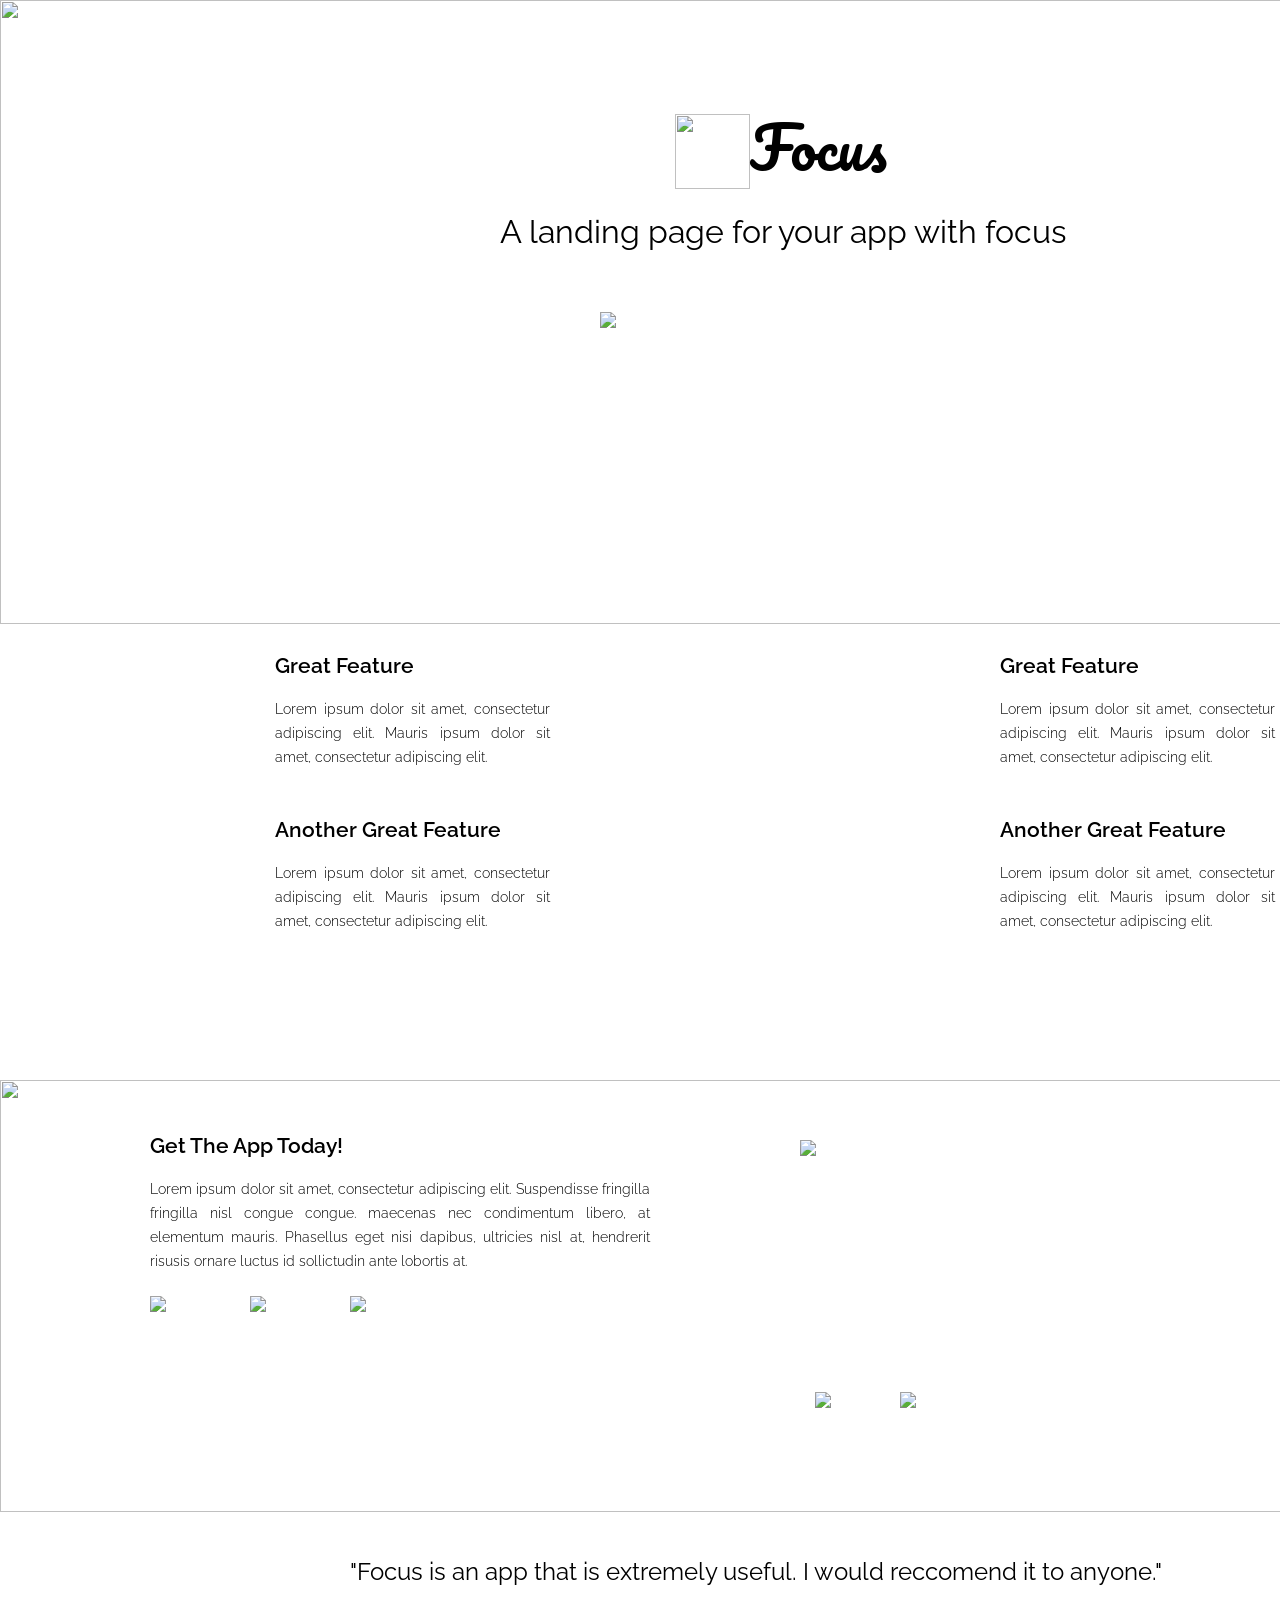
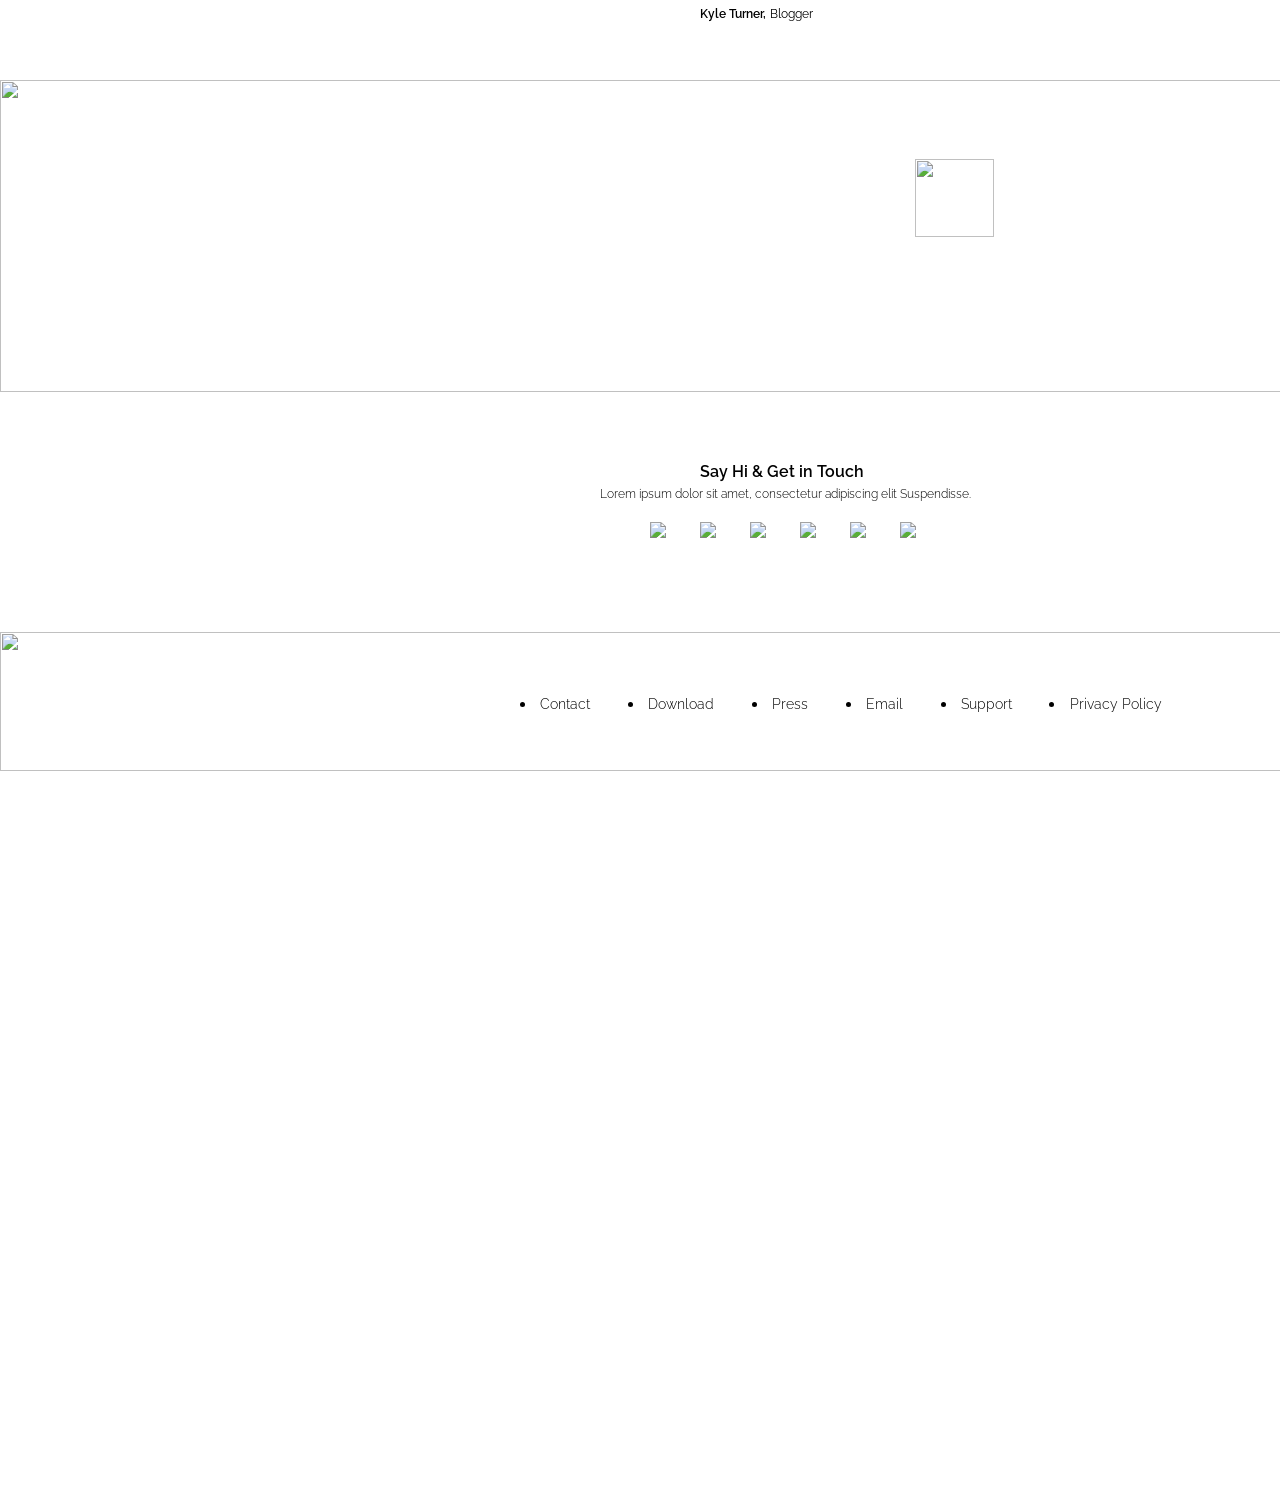
==== commit 674e1608: "Merge pull request #25 from gunjanraheja/assignments/1/raheg611 Assignment 1" ====
--- a/assignments/1/index.html
+++ b/assignments/1/index.html
@@ -1,80 +1,101 @@
-<!DOCTYPE html>
-	<html>
+<html> 
+<head> 
 
-	<head>
-		<meta charset="UTF-8">
-		<title></title>
-		<link rel = "stylesheet" type = "text/css" href = "css/style.css">
-		<script type = "text/javascript" src = "app.js"></script>
-	</head>
+<title> homework </title> 
+<link rel="stylesheet" type="text/css" href="css/style.css">
+<script type= "text/javascript" src="js/app.js"> 
 
+</script>
+</head>
 	<body> 
-		<img src = "assets/large-banner-image.png" id = "large-banner">
 
-		<header>
-			<img src = "assets/focus.png" id = "logo">
-			<h1>Focus</h1>
-			<p>A landing page for your app with focus</p>
-			<img src = "assets/arrow.png" id = "arrow">
-		</header>
+		<img class = "header-image" src="assets/large-banner-image.png">
 
-		<div id = "feature1">
-			<p class = "bold">Great Feature</p>
-			<p class = "reg">Lorem ipsum dolor sit amet, consectetur adipisicing elit. Mauris interdum velit vitae nulia molesite eu.</p>
-			<p class = "bold">Another Great Feature</p>
-			<p class = "reg">Lorem ipsum dolor sit amet, consectetur adipisicing elit. Mauris interdum velit vitae nulia molesite eu.</p>
-		</div>
+				<img id="focus" src="assets/focus.png"> 
+	
 
-		<img src = "assets/iphone.png" id = "phone">
 
-		<div id = "feature2">
-			<p class = "bold">Great Feature</p>
-			<p class = "reg">Lorem ipsum dolor sit amet, consectetur adipisicing elit. Mauris interdum velit vitae nulia molesite eu.</p>
-			<p class = "bold">Another Great Feature</p>
-			<p class = "reg">Lorem ipsum dolor sit amet, consectetur adipisicing elit. Mauris interdum velit vitae nulia molesite eu.</p>
-		</div>
-		
-		<img src = "assets/container.png" id = "container">
+			<header>
+			<h1> Focus </h1>
+			<p> A landing page for your app with focus </p>
+	
+			</header>
 
-		<div id = "in-container">
-			<p class = "bold">Get The App Today!</p>
-			<p class = "reg">Lorem ipsum dolor sit amet, consectetur adipiscing elit. Suspendisse fringilla fringilla nisl congue congue. Maecenas nec condimentum libero, at elementum mauris. Phasellus eget nisi dapibus, ultricies nisl at, hendrerit risusuis ornare luctus id sollicitudin ante lobortis at.</p>
-		</div>
+<!--      iphone  -->
+		<img src="assets/iphone.png" id="iphone">
 
-		<img src="assets/apple.png" id = "apple">
-		<img src="assets/android.png" id = "android">
-		<img src="assets/windows.png" id = "windows">
+		<div id="featureONE">
+	 		<p class="title">Great Feature</p>
+	 		<p class="text">Lorem ipsum dolor sit amet, consectetur adipiscing elit. Mauris ipsum dolor sit amet, consectetur adipiscing elit.</p>
+	 		<p class="title">Another Great Feature</p>
+	 		<p class="text">Lorem ipsum dolor sit amet, consectetur adipiscing elit. Mauris ipsum dolor sit amet, consectetur adipiscing elit.</p>
+ 		</div>		
 
-		<img src="assets/video-image.png" id = "video">
-		<img src="assets/play.png" id = "play">
-		<img src="assets/video-play-bar.png" id = "play-bar">
+ 		<div id="featureTWO">
+	 		<p class="title">Great Feature</p>
+	 		<p class="text">Lorem ipsum dolor sit amet, consectetur adipiscing elit. Mauris ipsum dolor sit amet, consectetur adipiscing elit.</p>
+	 		<p class="title">Another Great Feature</p>
+	 		<p class="text">Lorem ipsum dolor sit amet, 
+	 				consectetur adipiscing elit. 
+	 				Mauris ipsum dolor sit amet, 
+	 				consectetur adipiscing elit.</p>
+ 		</div>		
+ 				
+ 		<img src = "assets/container.png" id = "container">
 
-		<p id = "testimonial">“Focus is an app that is extremely useful. I would reccomend it to anyone.”</p>
-		<p id = "blogger-name"><span>Kyle Turner,</span> Blogger</p>
+ 		<div id="get">
+ 			<p class="title">Get The App Today!</p>
+ 			<p class="text">Lorem ipsum dolor sit amet, consectetur adipiscing elit. Suspendisse fringilla fringilla nisl congue congue. maecenas nec condimentum libero, at elementum mauris. Phasellus eget nisi dapibus, ultricies nisl at, hendrerit risusis ornare luctus id sollictudin ante lobortis at. </p>
+ 		</div>
 
-		<img src = "assets/people.png" id = "people">
-		<img src = "assets/active-person.png" id = "active">
+ 				
+ 		<img src = "assets/video-image.png" id = "video">	
+ 		<img src = "assets/video-play-bar.png" id = "playbar">	
+ 		<img src = "assets/play.png" id = "play">	
 
-		<p class = "bold" id = "touch">Say Hi & Get in Touch</p>
-		<p class = "reg" id = "touch2">Lorem ipsum dolor sit amet, consectetur adipiscing elit suspendisse.</p>
+ 		<img src="assets/apple.png" id = "icon1">	
+		<img src="assets/android.png" id = "icon2">	
+		<img src="assets/windows.png" id = "icon3">				
+ 			
 
-		<img src = "assets/twitterIcon.png" id = "twitter">
-		<img src = "assets/facebook.png" id = "fb">
-		<img src = "assets/pinterest.png" id = "pin">
-		<img src = "assets/google.png" id = "google">
-		<img src = "assets/linkedin.png" id = "link">
-		<img src = "assets/youtube.png" id = "you">
+		<p id="comment"> "Focus is an app that is extremely useful. I would reccomend it to anyone." </p>
 
-		<img src = "assets/container.png" id = "container2">
+		<p id="guy"> Kyle Turner, </p>
 
-		<ul id="footer">
-			<li class="reg">Contact</li>
-			<li class="reg">Download</li>
-			<li class="reg">Press</li>
-			<li class="reg">Email</li>
-			<li class="reg">Support</li>
-			<li class="reg">Privacy Policy</li>
-		</ul>
+		<p id="blogger"> Blogger </p>
 
-	</body>
+		<img src="assets/people.png" id = "people">	
+
+		<img src="assets/active-person.png" id = "activeperson">	
+
+
+		<p class="hi">Say Hi & Get in Touch</p>
+
+		<p class="lore">Lorem ipsum dolor sit amet, consectetur adipiscing elit Suspendisse.</p>
+ 				
+
+		<img src="assets/twitterIcon.png" id = "twit">	
+		<img src="assets/facebook.png" id = "fb">	
+		<img src="assets/pinterest.png" id = "pinterest">	
+		<img src="assets/google.png" id = "google">	
+		<img src="assets/linkedin.png" id = "linkedin">	
+		<img src="assets/youtube.png" id = "yout">
+			
+
+
+		<img src = "assets/container.png" id = "containertwo">
+
+			<div id= "end">
+			<li class = "text"> Contact </li>
+			<li class = "text"> Download </li>
+			<li class = "text"> Press </li>
+			<li class = "text"> Email </li>
+			<li class = "text"> Support </li>
+			<li class = "text"> Privacy Policy </li>
+
+
+
+
+				</body>
+
 </html>
--- a/assignments/1/css/style.css
+++ b/assignments/1/css/style.css
@@ -1,5 +1,47 @@
 @import url(https://fonts.googleapis.com/css?family=Raleway:400,300,600);
 @import url(https://fonts.googleapis.com/css?family=Pacifico);
+#column-baseline-grid {
+  position: absolute;
+  z-index: -1;
+  top: 0;
+  left: 0;
+  width: 100%;
+  height: 3111px;
+}
+
+.all-grids {
+  background-image: url("../img/modular-grid.png"), linear-gradient(90deg, rgba(200, 0, 0, 0.2) 75px, transparent 0px), linear-gradient(0deg, transparent 95%, rgba(56, 255, 255, 0.8) 100%);
+  background-position: center top, 0% 0%, 0% 0%;
+  background-size: auto auto, 100px 100%, 100% 24px;
+  background-attachment: scroll, fixed, fixed;
+  background-repeat: no-repeat, no-repeat, no-repeat;
+  background-color: transparent, transparent, transparent;
+}
+
+.modular-grid {
+  background-image: linear-gradient(90deg, rgba(200, 0, 0, 0.2) 75px, transparent 0px), linear-gradient(0deg, transparent 95%, rgba(56, 255, 255, 0.8) 100%);
+  background-size: 100px 100%, 100% 24px;
+}
+
+.column-grid {
+  background-image: linear-gradient(90deg, rgba(200, 0, 0, 0.2) 75px, transparent 0px);
+  background-size: 100px 100%;
+}
+
+.baseline-grid {
+  background-image: linear-gradient(0deg, transparent 95%, rgba(56, 255, 255, 0.8) 100%);
+  background-size: 100% 24px;
+}
+
+.user-supplied-bg-image {
+  background-image: url("../img/modular-grid.png");
+  background-position: center top;
+  background-size: auto auto;
+  background-attachment: scroll;
+  background-repeat: no-repeat;
+  background-color: transparent;
+}
+
 a, abbr, address, article, aside, audio, b, blockquote, body, canvas, caption,
 cite, code, dd, del, details, dfn, div, dl, dt, em, embed, fieldset, figcaption,
 figure, footer, form, h1, h2, h3, h4, h5, h6, header, html, i, iframe, img, ins,
@@ -40,59 +82,17 @@
   border-spacing: 0;
 }
 
-#column-baseline-grid {
-  position: absolute;
-  z-index: -1;
-  top: 0;
-  left: 0;
-  width: 100%;
-  height: 2412px;
-}
-
-.all-grids {
-  background-image: url("../img/modular-grid.png"), linear-gradient(90deg, rgba(200, 0, 0, 0.2) 75px, transparent 0px), linear-gradient(0deg, transparent 95%, rgba(56, 255, 255, 0.8) 100%);
-  background-position: center top, 0% 0%, 0% 0%;
-  background-size: auto auto, 100px 100%, 100% 24px;
-  background-attachment: scroll, fixed, fixed;
-  background-repeat: no-repeat, no-repeat, no-repeat;
-  background-color: transparent, transparent, transparent;
-}
-
-.modular-grid {
-  background-image: linear-gradient(90deg, rgba(200, 0, 0, 0.2) 75px, transparent 0px), linear-gradient(0deg, transparent 95%, rgba(56, 255, 255, 0.8) 100%);
-  background-size: 100px 100%, 100% 24px;
-}
-
-.column-grid {
-  background-image: linear-gradient(90deg, rgba(200, 0, 0, 0.2) 75px, transparent 0px);
-  background-size: 100px 100%;
-}
-
-.baseline-grid {
-  background-image: linear-gradient(0deg, transparent 95%, rgba(56, 255, 255, 0.8) 100%);
-  background-size: 100% 24px;
-}
-
-.user-supplied-bg-image {
-  background-image: url("../img/modular-grid.png");
-  background-position: center top;
-  background-size: auto auto;
-  background-attachment: scroll;
-  background-repeat: no-repeat;
-  background-color: transparent;
-}
-
 body {
   max-width: 975px;
 }
 
-#large-banner {
+.header-image {
   position: absolute;
   width: 1600px;
-  height: 672px;
-}
-
-#logo {
+  height: 624px;
+}
+
+#focus {
   position: absolute;
   width: 75px;
   margin-left: 675px;
@@ -101,210 +101,214 @@
 
 header h1 {
   position: absolute;
-  margin-left: 775px;
+  margin-left: 750px;
   margin-top: 117.6px;
-  font-size: 56px;
+  font-size: 57.6px;
   font-family: "Pacifico", cursive;
 }
 header p {
   position: absolute;
-  margin-left: 525px;
+  margin-left: 500px;
   margin-top: 216px;
   font-size: 32px;
   font-family: "Raleway", sans-serif;
 }
 
-#arrow {
-  position: absolute;
-  margin-left: 785px;
-  margin-top: 288px;
-}
-
-#feature1 {
-  position: absolute;
-  width: 325px;
-  margin-left: 225px;
-  margin-top: 720px;
-}
-
-#feature2 {
-  position: absolute;
-  width: 325px;
-  margin-left: 1025px;
-  margin-top: 720px;
-}
-
-.bold {
+#iphone {
+  position: absolute;
+  padding-left: 600px;
+  padding-top: 312px;
+}
+
+#featureONE {
+  position: absolute;
+  width: 275px;
+  margin-left: 275px;
+  margin-top: 648px;
+}
+
+#featureTWO {
+  position: absolute;
+  width: 275px;
+  margin-left: 1000px;
+  margin-top: 648px;
+}
+
+.title {
+  font-size: 20.8px;
+  line-height: 24px;
+  font-family: "Raleway", sans-serif;
+  font-weight: 600;
+  padding-top: 6px;
   padding-bottom: 19.2px;
+}
+
+.text {
+  font-size: 14.4px;
+  line-height: 24px;
+  font-family: "Raleway", sans-serif;
+  font-weight: 300;
+  padding-bottom: 42.72px;
+  text-align: justify;
+}
+
+#container {
+  position: absolute;
+  width: 1800px;
+  height: 432px;
+  margin-top: 1080px;
+}
+
+#get {
+  position: absolute;
+  width: 500px;
+  margin-left: 150px;
+  margin-top: 1128px;
+}
+
+#video {
+  position: absolute;
+  margin-left: 800px;
+  margin-top: 1140px;
+}
+
+#playbar {
+  position: absolute;
+  margin-left: 900px;
+  margin-top: 1392px;
+}
+
+#play {
+  position: absolute;
+  margin-left: 815px;
+  margin-top: 1392px;
+}
+
+#icon1 {
+  position: absolute;
+  margin-left: 150px;
+  margin-top: 1296px;
+}
+
+#icon2 {
+  position: absolute;
+  margin-left: 250px;
+  margin-top: 1296px;
+}
+
+#icon3 {
+  position: absolute;
+  margin-left: 350px;
+  margin-top: 1296px;
+}
+
+#comment {
+  position: absolute;
+  margin-left: 350px;
+  margin-top: 1560px;
   font-size: 24px;
   font-family: "Raleway", sans-serif;
+}
+
+#guy {
+  position: absolute;
+  margin-left: 700px;
+  margin-top: 1608px;
+  font-size: 12px;
+  font-family: "Raleway", sans-serif;
   font-weight: 600;
-  text-align: justify;
-}
-
-.reg {
-  padding-top: 7.2px;
-  padding-bottom: 19.2px;
-  font-size: 16px;
-  font-family: "Raleway", sans-serif;
-  font-weight: 300;
-  color: #848484;
-  text-align: justify;
-  line-height: 24px;
-}
-
-#phone {
-  position: absolute;
-  margin-left: 625px;
-  margin-top: 336px;
-}
-
-#container {
-  position: absolute;
-  width: 1600px;
-  height: 432px;
-  margin-top: 1128px;
-}
-
-#in-container {
-  position: absolute;
-  width: 575px;
-  margin-left: 175px;
-  margin-top: 1176px;
-}
-
-#apple {
-  position: absolute;
-  margin-left: 175px;
-  margin-top: 1344px;
-}
-
-#android {
-  position: absolute;
-  margin-left: 275px;
-  margin-top: 1344px;
-}
-
-#windows {
-  position: absolute;
-  margin-left: 375px;
-  margin-top: 1344px;
-}
-
-#video {
-  position: absolute;
-  margin-left: 850px;
-  margin-top: 1188px;
-}
-
-#play {
-  position: absolute;
-  margin-left: 875px;
-  margin-top: 1440px;
-}
-
-#play-bar {
-  position: absolute;
-  margin-left: 950px;
-  margin-top: 1440px;
-}
-
-#testimonial {
-  position: absolute;
-  margin-left: 375px;
+}
+
+#blogger {
+  position: absolute;
+  margin-left: 770px;
   margin-top: 1608px;
-  font-size: 24px;
-  font-family: "Raleway", sans-serif;
-}
-
-#blogger-name {
-  position: absolute;
-  margin-left: 675px;
-  margin-top: 1662px;
-  font-size: 16px;
-  font-family: "Raleway", sans-serif;
-}
-#blogger-name > span {
-  font-weight: 600;
+  font-size: 12px;
+  font-family: "Raleway", sans-serif;
 }
 
 #people {
   position: absolute;
   width: 1600px;
   height: 312px;
-  margin-top: 1728px;
-}
-
-#active {
+  margin-top: 1680px;
+}
+
+#activeperson {
   position: absolute;
   width: 79px;
   height: 78px;
   margin-left: 915px;
-  margin-top: 1807.2px;
-}
-
-#touch {
+  margin-top: 1759.2px;
+}
+
+.hi {
+  position: absolute;
+  margin-left: 700px;
+  margin-top: 2064px;
+  font-size: 16px;
+  font-family: "Raleway", sans-serif;
+  font-weight: 600;
+}
+
+.lore {
+  position: absolute;
+  margin-left: 600px;
+  margin-top: 2088px;
+  font-size: 12px;
+  font-family: "Raleway", sans-serif;
+  font-weight: 300;
+}
+
+#twit {
   position: absolute;
   margin-left: 650px;
-  margin-top: 2088px;
-}
-
-#touch2 {
-  position: absolute;
-  margin-left: 525px;
-  margin-top: 2128.8px;
-}
-
-#twitter {
-  position: absolute;
-  margin-left: 650px;
-  margin-top: 2184px;
+  margin-top: 2121.6px;
 }
 
 #fb {
   position: absolute;
-  margin-left: 693px;
-  margin-top: 2184px;
-}
-
-#pin {
-  position: absolute;
-  margin-left: 735px;
-  margin-top: 2184px;
+  margin-left: 700px;
+  margin-top: 2121.6px;
+}
+
+#pinterest {
+  position: absolute;
+  margin-left: 750px;
+  margin-top: 2121.6px;
 }
 
 #google {
   position: absolute;
-  margin-left: 777px;
-  margin-top: 2184px;
-}
-
-#link {
-  position: absolute;
-  margin-left: 818px;
-  margin-top: 2184px;
-}
-
-#you {
-  position: absolute;
-  margin-left: 860px;
-  margin-top: 2184px;
-}
-
-#container2 {
+  margin-left: 800px;
+  margin-top: 2121.6px;
+}
+
+#linkedin {
+  position: absolute;
+  margin-left: 850px;
+  margin-top: 2121.6px;
+}
+
+#yout {
+  position: absolute;
+  margin-left: 900px;
+  margin-top: 2121.6px;
+}
+
+#containertwo {
   position: absolute;
   width: 1600px;
-  height: 138px;
-  margin-top: 2274px;
-}
-
-#footer {
-  position: absolute;
-  margin-left: 500px;
-  margin-top: 2328px;
-}
-#footer > li {
-  list-style: none;
+  height: 139.2px;
+  margin-top: 2232px;
+}
+
+#end {
+  position: absolute;
+  margin-left: 520px;
+  margin-top: 2292px;
+}
+#end > li {
   float: left;
-  padding-right: 36px;
-}
+  padding-right: 37.5px;
+}
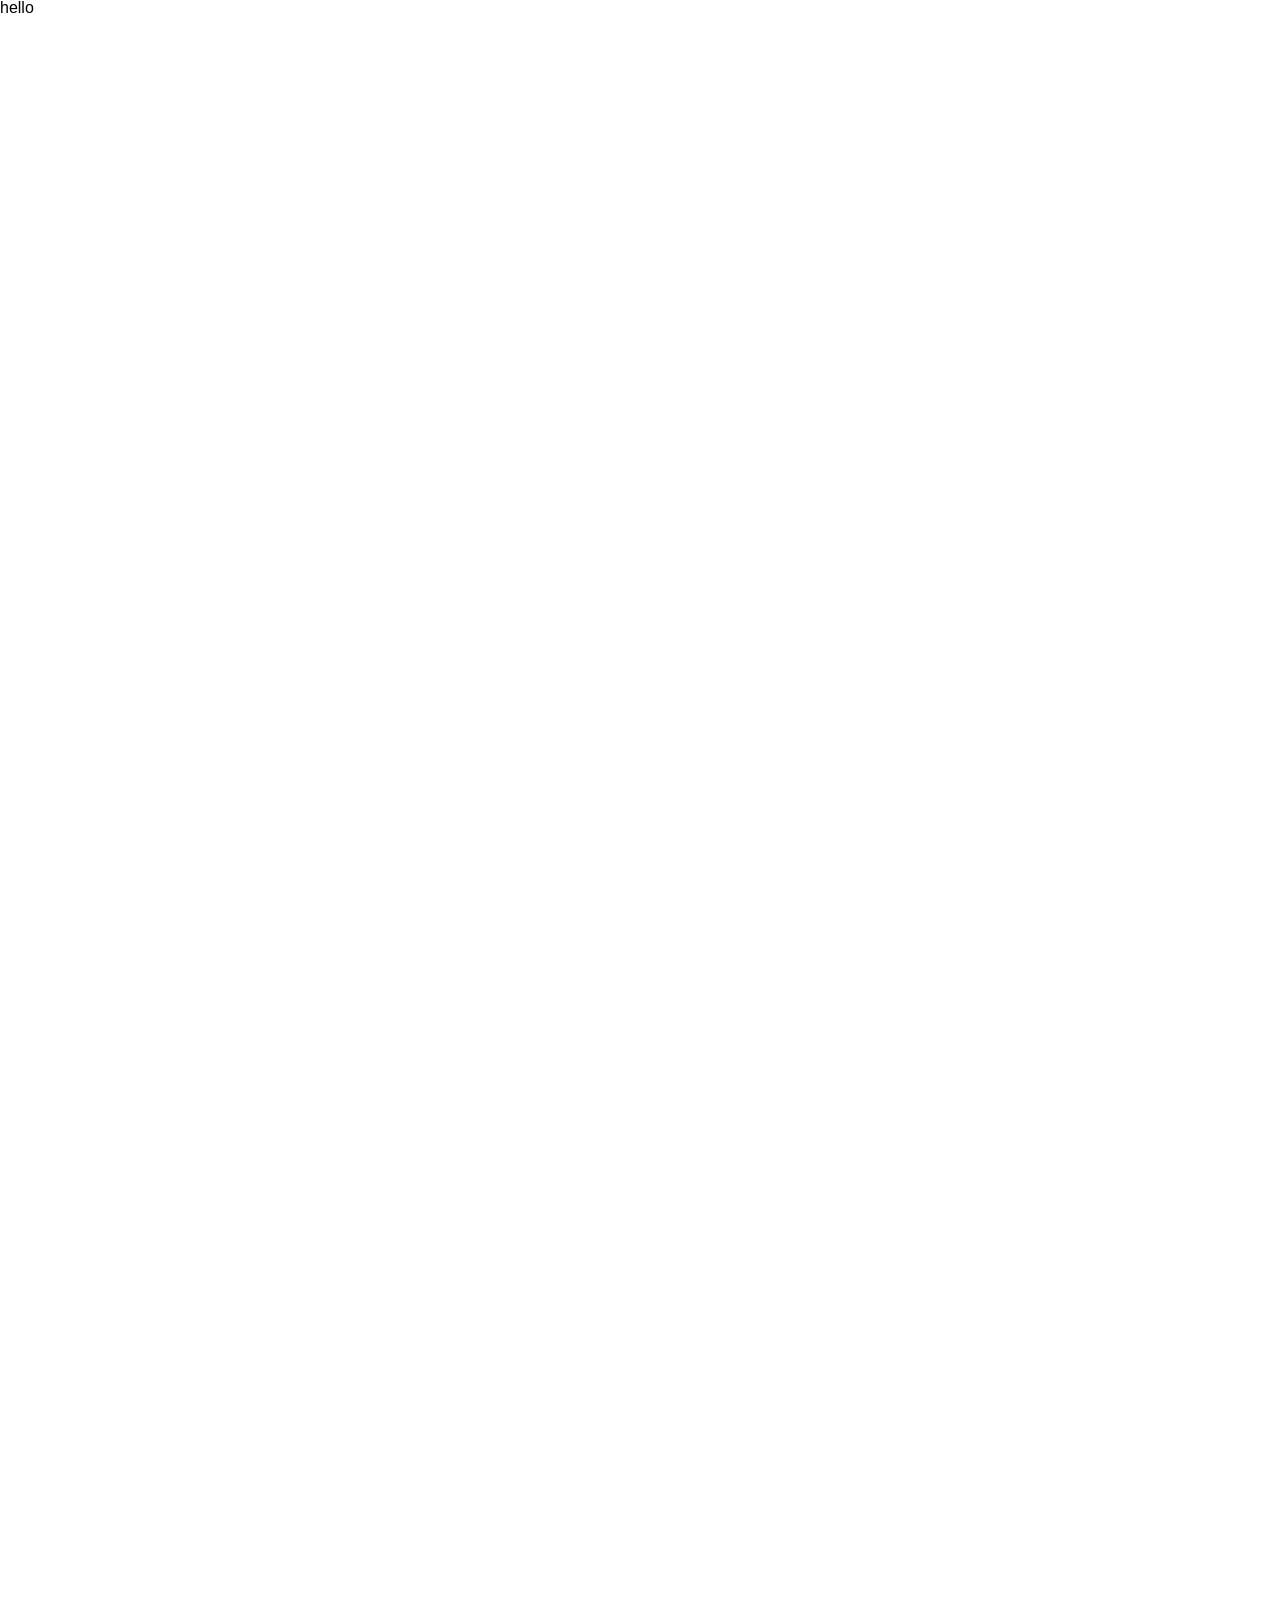
==== commit 48882350: "Merge pull request #27 from Samanrtehrani/assignments/1/rezas630-current Assignments/1/rezas630 curr" ====
--- a/assignments/1/index.html
+++ b/assignments/1/index.html
@@ -1,101 +1,27 @@
-<html> 
-<head> 
+<!DOCTYPE html>
+<html lang="en">
+<head>
+   <meta charset="utf-8">
+   <title>First Assignment</title>
+   <link href='https://fonts.googleapis.com/css?family=Pacifico' rel='stylesheet' type='text/css'>
+   <link rel="stylesheet" href="css/style.css">
+</head>
+<body>
+   
+      <section id="header-panel">
 
-<title> homework </title> 
-<link rel="stylesheet" type="text/css" href="css/style.css">
-<script type= "text/javascript" src="js/app.js"> 
-
-</script>
-</head>
-	<body> 
-
-		<img class = "header-image" src="assets/large-banner-image.png">
-
-				<img id="focus" src="assets/focus.png"> 
-	
-
-
-			<header>
-			<h1> Focus </h1>
-			<p> A landing page for your app with focus </p>
-	
-			</header>
-
-<!--      iphone  -->
-		<img src="assets/iphone.png" id="iphone">
-
-		<div id="featureONE">
-	 		<p class="title">Great Feature</p>
-	 		<p class="text">Lorem ipsum dolor sit amet, consectetur adipiscing elit. Mauris ipsum dolor sit amet, consectetur adipiscing elit.</p>
-	 		<p class="title">Another Great Feature</p>
-	 		<p class="text">Lorem ipsum dolor sit amet, consectetur adipiscing elit. Mauris ipsum dolor sit amet, consectetur adipiscing elit.</p>
- 		</div>		
-
- 		<div id="featureTWO">
-	 		<p class="title">Great Feature</p>
-	 		<p class="text">Lorem ipsum dolor sit amet, consectetur adipiscing elit. Mauris ipsum dolor sit amet, consectetur adipiscing elit.</p>
-	 		<p class="title">Another Great Feature</p>
-	 		<p class="text">Lorem ipsum dolor sit amet, 
-	 				consectetur adipiscing elit. 
-	 				Mauris ipsum dolor sit amet, 
-	 				consectetur adipiscing elit.</p>
- 		</div>		
- 				
- 		<img src = "assets/container.png" id = "container">
-
- 		<div id="get">
- 			<p class="title">Get The App Today!</p>
- 			<p class="text">Lorem ipsum dolor sit amet, consectetur adipiscing elit. Suspendisse fringilla fringilla nisl congue congue. maecenas nec condimentum libero, at elementum mauris. Phasellus eget nisi dapibus, ultricies nisl at, hendrerit risusis ornare luctus id sollictudin ante lobortis at. </p>
- 		</div>
-
- 				
- 		<img src = "assets/video-image.png" id = "video">	
- 		<img src = "assets/video-play-bar.png" id = "playbar">	
- 		<img src = "assets/play.png" id = "play">	
-
- 		<img src="assets/apple.png" id = "icon1">	
-		<img src="assets/android.png" id = "icon2">	
-		<img src="assets/windows.png" id = "icon3">				
- 			
-
-		<p id="comment"> "Focus is an app that is extremely useful. I would reccomend it to anyone." </p>
-
-		<p id="guy"> Kyle Turner, </p>
-
-		<p id="blogger"> Blogger </p>
-
-		<img src="assets/people.png" id = "people">	
-
-		<img src="assets/active-person.png" id = "activeperson">	
-
-
-		<p class="hi">Say Hi & Get in Touch</p>
-
-		<p class="lore">Lorem ipsum dolor sit amet, consectetur adipiscing elit Suspendisse.</p>
- 				
-
-		<img src="assets/twitterIcon.png" id = "twit">	
-		<img src="assets/facebook.png" id = "fb">	
-		<img src="assets/pinterest.png" id = "pinterest">	
-		<img src="assets/google.png" id = "google">	
-		<img src="assets/linkedin.png" id = "linkedin">	
-		<img src="assets/youtube.png" id = "yout">
-			
-
-
-		<img src = "assets/container.png" id = "containertwo">
-
-			<div id= "end">
-			<li class = "text"> Contact </li>
-			<li class = "text"> Download </li>
-			<li class = "text"> Press </li>
-			<li class = "text"> Email </li>
-			<li class = "text"> Support </li>
-			<li class = "text"> Privacy Policy </li>
-
-
-
-
-				</body>
-
-</html>+      </section>
+      <section id="features-panel" class="full-width-panel">
+         <div class="content">
+            hello
+         </div>
+      </section>
+      <section id="video-panel" class="full-width-panel"></section>
+      <section id="quote-panel" class="full-width-panel"></section>
+      <section id="gallery-panel" class="full-width-panel"></section>
+      <section id="contact-panel" class="full-width-panel"></section>
+      <section id="footer-panel" class="full-width-panel"></section>
+   
+   <script src="js/app.js" async></script>
+</body>
+</html>
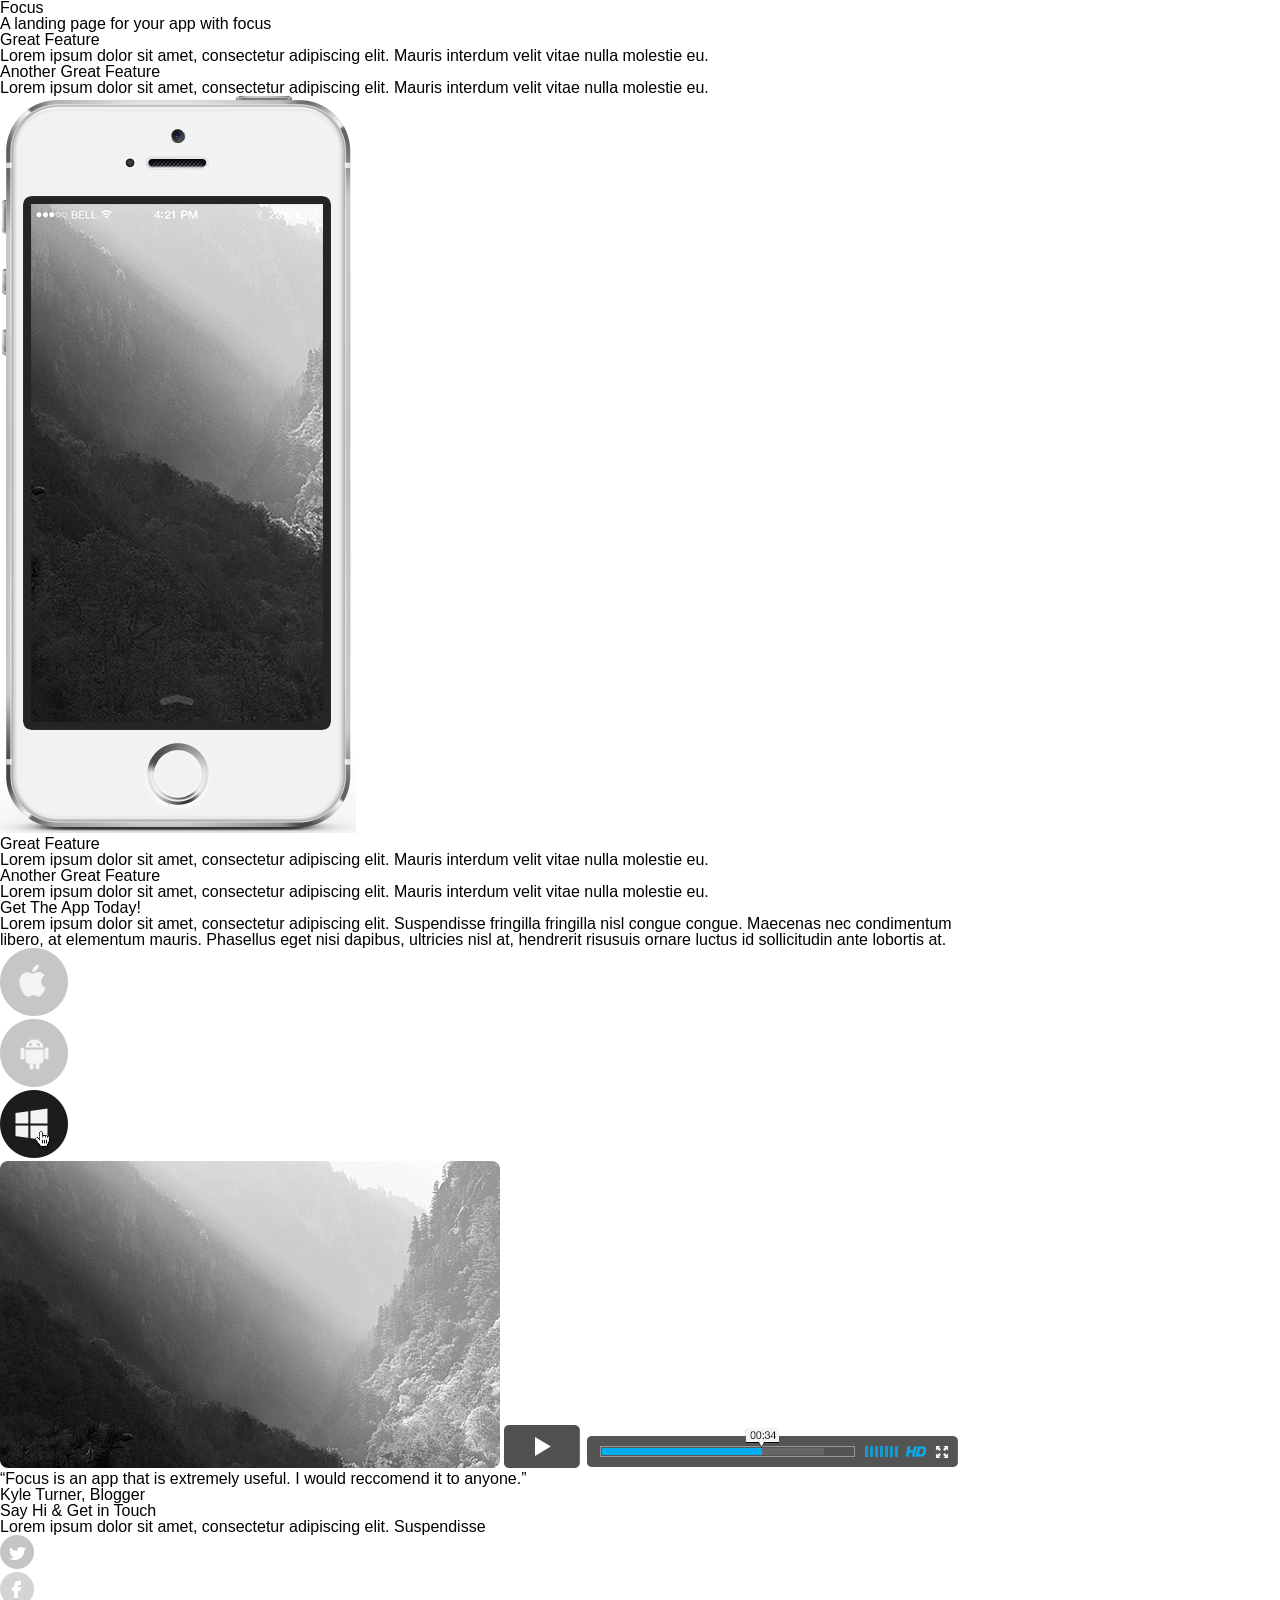
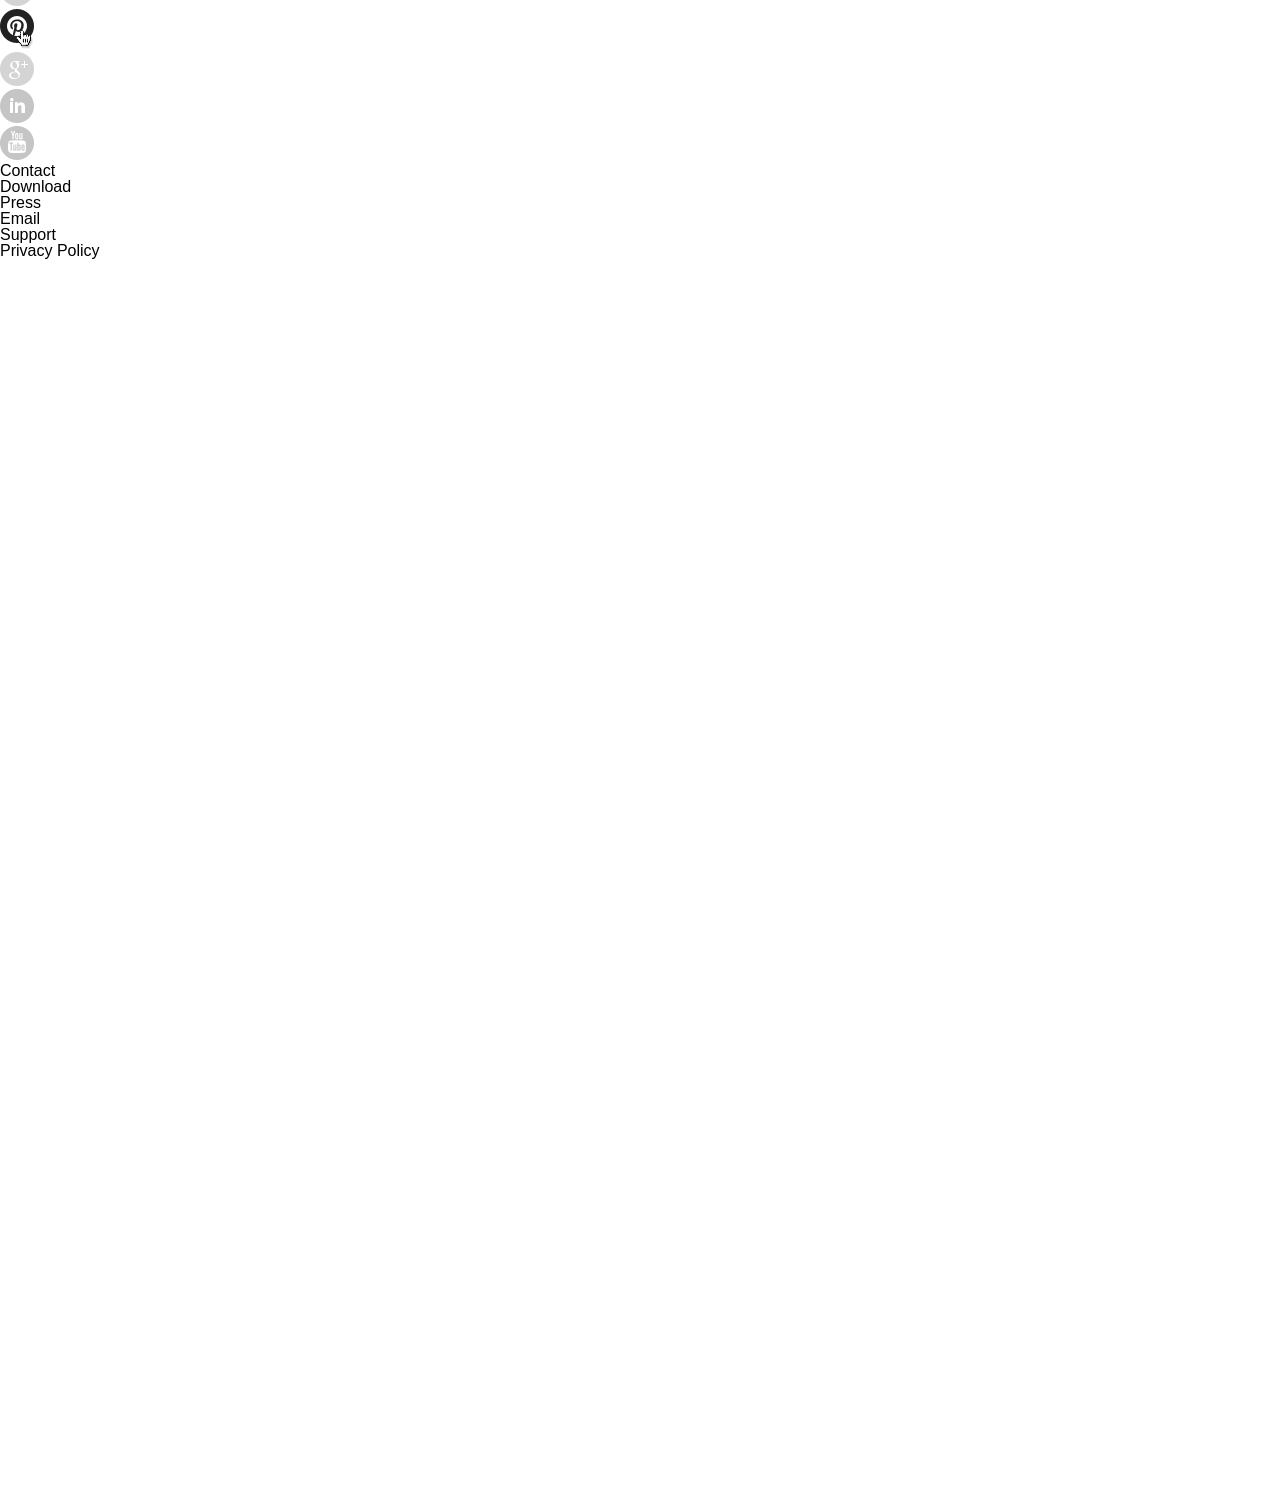
==== commit ab809943: "Merge pull request #33 from Samanrtehrani/assignments/1/rezas630 Assignments/1/rezas630" ====
--- a/assignments/1/index.html
+++ b/assignments/1/index.html
@@ -9,18 +9,128 @@
 <body>
    
       <section id="header-panel">
-
+         <div class="banner">
+            <div class="content">
+               <div class="logo-panel">
+                  <div class="logo">
+                     Focus
+                  </div>
+               </div>
+               <div class="banner-title">
+                  A landing page for your app with focus
+               </div>
+            </div>
+         </div>
       </section>
       <section id="features-panel" class="full-width-panel">
          <div class="content">
-            hello
+            <div class="features-column ">
+               <div class="feature-panel-left">
+                  <div class="feature-panel">
+                     <div class="feature-title"><h1>Great Feature</h1></div>
+                     <div class="feature-description"><p>Lorem ipsum dolor sit amet, consectetur adipiscing elit. Mauris interdum velit vitae nulla molestie eu.</p></div>
+                  </div>
+                  <div class="feature-panel">
+                     <div class="feature-title"><h1>Another Great Feature</h1></div>
+                     <div class="feature-description"><p>Lorem ipsum dolor sit amet, consectetur adipiscing elit. Mauris interdum velit vitae nulla molestie eu.</p></div>
+                  </div>
+               </div>
+            </div>
+            <div class="features-column ">
+               <div class="phone-image-gutter" style="">
+                  <img class="phone-image" src="img/iphone.png"/>
+               </div>
+            </div>
+            <div class="features-column">
+               <div class="feature-panel-right">
+                  <div class="feature-panel">
+                     <div class="feature-title"><h1>Great Feature</h1></div>
+                     <div class="feature-description"><p>Lorem ipsum dolor sit amet, consectetur adipiscing elit. Mauris interdum velit vitae nulla molestie eu.</p></div>
+                  </div>
+                  <div class="feature-panel">
+                     <div class="feature-title"><h1>Another Great Feature</h1></div>
+                     <div class="feature-description"><p>Lorem ipsum dolor sit amet, consectetur adipiscing elit. Mauris interdum velit vitae nulla molestie eu.</p></div>
+                  </div>
+               </div>
+            </div>
+            <div style="clear:both;">
+            </div>
          </div>
       </section>
-      <section id="video-panel" class="full-width-panel"></section>
-      <section id="quote-panel" class="full-width-panel"></section>
-      <section id="gallery-panel" class="full-width-panel"></section>
-      <section id="contact-panel" class="full-width-panel"></section>
-      <section id="footer-panel" class="full-width-panel"></section>
+      <section id="video-panel" class="full-width-panel">
+          <div class="content">
+            <div class="video-column ">
+               <div class="video-panel-left">
+                  <div class="video-title"><h1>Get The App Today!</h1></div>
+                  <div class="video-description"><p>Lorem ipsum dolor sit amet, consectetur adipiscing elit. Suspendisse fringilla fringilla nisl congue congue. Maecenas nec condimentum libero, at elementum mauris. Phasellus eget nisi dapibus, ultricies nisl at, hendrerit risusuis ornare luctus id sollicitudin ante lobortis at.</p></div>
+                  <div class="video-icons">
+                     <ul>
+                        <li><img class="icon" src="img/apple.png"/></li>
+                        <li><img class="icon" src="img/android.png"/></li>
+                        <li><img class="icon" src="img/windows.png"/></li>
+                        <div style="clear:both;">
+            </div>
+                     </ul>
+                  </div>
+               </div>
+            </div>
+            <div class="video-column ">
+               <div class="video-panel-right">
+                  <div class="video-player">
+                     <img src="img/video-image.png"/>
+                     <img class="play" src="img/play.png"/>
+                     <img class="cursor" src="img/video-play-bar.png"/>
+                  </div>
+
+               </div>
+            </div>
+            <div style="clear:both;">
+            </div>
+         </div>
+      </section>
+      <section id="quote-panel" class="full-width-panel">
+         <div class="quote">“Focus is an app that is extremely useful. I would reccomend it to anyone.”</div>
+         <div class="name"><span>Kyle Turner,</span> Blogger</div>
+      </section>
+      <section id="gallery-panel" class="full-width-panel">
+         <div class="gallery">
+         </div>
+      </section>
+      <section id="contact-panel" class="full-width-panel">
+         <div class="content">
+            <div class="contact-title"><h1>Say Hi & Get in Touch</h1></div>
+            <div class="contact-body"><p>Lorem ipsum dolor sit amet, consectetur adipiscing elit. Suspendisse</p></div>
+            <div class="contact-icons">
+            
+                     <ul>
+                        <li><img class="icon" src="img/twitter.png"/></li>
+                        <li><img class="icon" src="img/facebook.png"/></li>
+                        <li><img class="icon" src="img/pinterest.png"/></li>
+                        <li><img class="icon" src="img/google.png"/></li>
+                        <li><img class="icon" src="img/linkedin.png"/></li>
+                        <li><img class="icon" src="img/youtube.png"/></li>
+                        <div style="clear:both;">
+                        </div>
+                     </ul>
+            </div>
+         </div>
+      </section>
+      <section id="footer-panel" class="full-width-panel">
+         <div class="content">
+         <div class="footer-menu"> 
+                     <ul>
+                        <li>Contact</li>
+                        <li>Download</li>
+                        <li>Press</li>
+                        <li>Email</li>
+                        <li>Support</li>
+                        <li class="last">Privacy Policy</li>
+                        <div style="clear:both;">
+                        </div>
+                     </ul>
+         </div>
+      </div>
+      </section>
    
    <script src="js/app.js" async></script>
 </body>
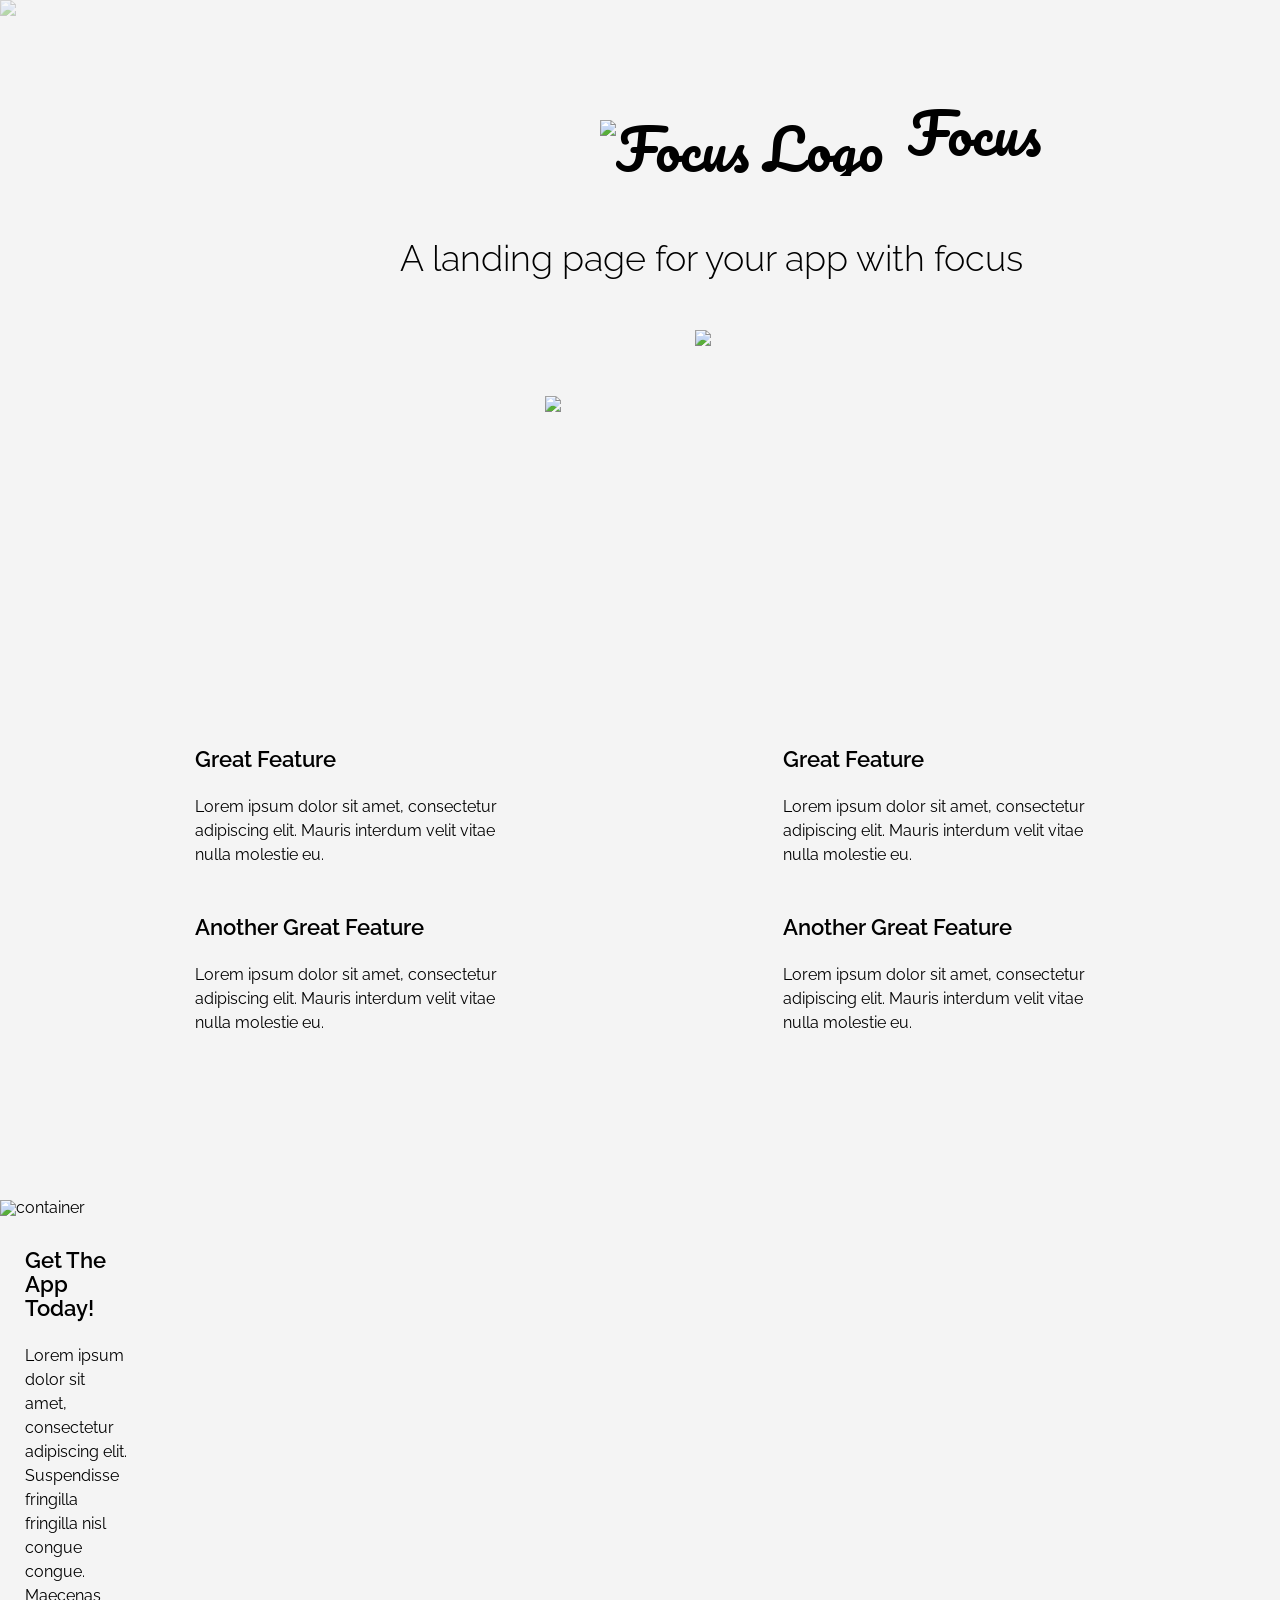
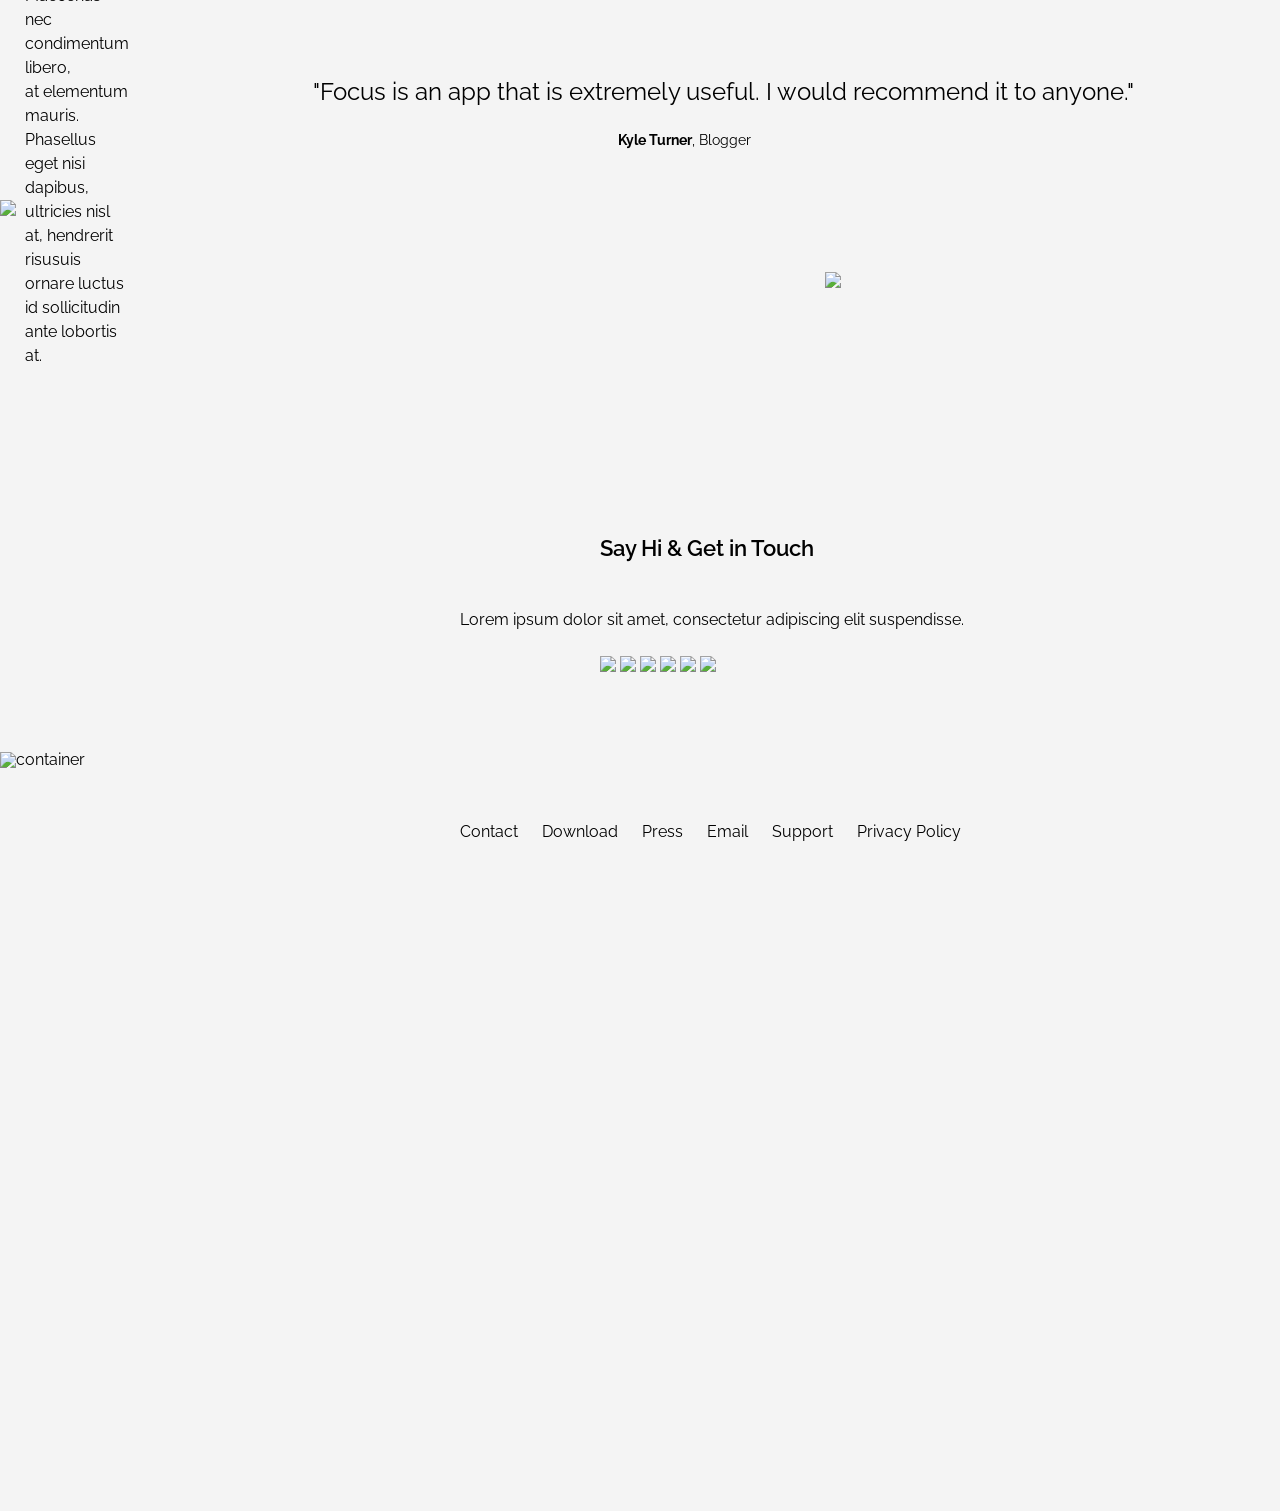
==== commit a759cc01: "Merge pull request #32 from jasohdesign/assignments/1/ohw979 2/24/16 Javascript Homework" ====
--- a/assignments/1/index.html
+++ b/assignments/1/index.html
@@ -1,137 +1,113 @@
 <!DOCTYPE html>
-<html lang="en">
+<html>
 <head>
-   <meta charset="utf-8">
-   <title>First Assignment</title>
-   <link href='https://fonts.googleapis.com/css?family=Pacifico' rel='stylesheet' type='text/css'>
-   <link rel="stylesheet" href="css/style.css">
+	<title></title>
+	<link rel="stylesheet" type="text/css" href="css/style.css">
+	<script type="text/javascript" src="app.js"></script>
 </head>
+
 <body>
-   
-      <section id="header-panel">
-         <div class="banner">
-            <div class="content">
-               <div class="logo-panel">
-                  <div class="logo">
-                     Focus
-                  </div>
-               </div>
-               <div class="banner-title">
-                  A landing page for your app with focus
-               </div>
-            </div>
-         </div>
-      </section>
-      <section id="features-panel" class="full-width-panel">
-         <div class="content">
-            <div class="features-column ">
-               <div class="feature-panel-left">
-                  <div class="feature-panel">
-                     <div class="feature-title"><h1>Great Feature</h1></div>
-                     <div class="feature-description"><p>Lorem ipsum dolor sit amet, consectetur adipiscing elit. Mauris interdum velit vitae nulla molestie eu.</p></div>
-                  </div>
-                  <div class="feature-panel">
-                     <div class="feature-title"><h1>Another Great Feature</h1></div>
-                     <div class="feature-description"><p>Lorem ipsum dolor sit amet, consectetur adipiscing elit. Mauris interdum velit vitae nulla molestie eu.</p></div>
-                  </div>
-               </div>
-            </div>
-            <div class="features-column ">
-               <div class="phone-image-gutter" style="">
-                  <img class="phone-image" src="img/iphone.png"/>
-               </div>
-            </div>
-            <div class="features-column">
-               <div class="feature-panel-right">
-                  <div class="feature-panel">
-                     <div class="feature-title"><h1>Great Feature</h1></div>
-                     <div class="feature-description"><p>Lorem ipsum dolor sit amet, consectetur adipiscing elit. Mauris interdum velit vitae nulla molestie eu.</p></div>
-                  </div>
-                  <div class="feature-panel">
-                     <div class="feature-title"><h1>Another Great Feature</h1></div>
-                     <div class="feature-description"><p>Lorem ipsum dolor sit amet, consectetur adipiscing elit. Mauris interdum velit vitae nulla molestie eu.</p></div>
-                  </div>
-               </div>
-            </div>
-            <div style="clear:both;">
-            </div>
-         </div>
-      </section>
-      <section id="video-panel" class="full-width-panel">
-          <div class="content">
-            <div class="video-column ">
-               <div class="video-panel-left">
-                  <div class="video-title"><h1>Get The App Today!</h1></div>
-                  <div class="video-description"><p>Lorem ipsum dolor sit amet, consectetur adipiscing elit. Suspendisse fringilla fringilla nisl congue congue. Maecenas nec condimentum libero, at elementum mauris. Phasellus eget nisi dapibus, ultricies nisl at, hendrerit risusuis ornare luctus id sollicitudin ante lobortis at.</p></div>
-                  <div class="video-icons">
-                     <ul>
-                        <li><img class="icon" src="img/apple.png"/></li>
-                        <li><img class="icon" src="img/android.png"/></li>
-                        <li><img class="icon" src="img/windows.png"/></li>
-                        <div style="clear:both;">
-            </div>
-                     </ul>
-                  </div>
-               </div>
-            </div>
-            <div class="video-column ">
-               <div class="video-panel-right">
-                  <div class="video-player">
-                     <img src="img/video-image.png"/>
-                     <img class="play" src="img/play.png"/>
-                     <img class="cursor" src="img/video-play-bar.png"/>
-                  </div>
+	<header>
+		<div id="large-banner-image"><img src="assets/large-banner-image.png"></div>
 
-               </div>
-            </div>
-            <div style="clear:both;">
-            </div>
-         </div>
-      </section>
-      <section id="quote-panel" class="full-width-panel">
-         <div class="quote">“Focus is an app that is extremely useful. I would reccomend it to anyone.”</div>
-         <div class="name"><span>Kyle Turner,</span> Blogger</div>
-      </section>
-      <section id="gallery-panel" class="full-width-panel">
-         <div class="gallery">
-         </div>
-      </section>
-      <section id="contact-panel" class="full-width-panel">
-         <div class="content">
-            <div class="contact-title"><h1>Say Hi & Get in Touch</h1></div>
-            <div class="contact-body"><p>Lorem ipsum dolor sit amet, consectetur adipiscing elit. Suspendisse</p></div>
-            <div class="contact-icons">
-            
-                     <ul>
-                        <li><img class="icon" src="img/twitter.png"/></li>
-                        <li><img class="icon" src="img/facebook.png"/></li>
-                        <li><img class="icon" src="img/pinterest.png"/></li>
-                        <li><img class="icon" src="img/google.png"/></li>
-                        <li><img class="icon" src="img/linkedin.png"/></li>
-                        <li><img class="icon" src="img/youtube.png"/></li>
-                        <div style="clear:both;">
-                        </div>
-                     </ul>
-            </div>
-         </div>
-      </section>
-      <section id="footer-panel" class="full-width-panel">
-         <div class="content">
-         <div class="footer-menu"> 
-                     <ul>
-                        <li>Contact</li>
-                        <li>Download</li>
-                        <li>Press</li>
-                        <li>Email</li>
-                        <li>Support</li>
-                        <li class="last">Privacy Policy</li>
-                        <div style="clear:both;">
-                        </div>
-                     </ul>
-         </div>
-      </div>
-      </section>
-   
-   <script src="js/app.js" async></script>
+		<div id="focusLogo">
+			<img src="assets/focus.png" alt="Focus Logo">
+			<p>Focus</p>
+		</div>
+
+		<h1>A landing page for your app with focus</h1>
+		<div id="arrow"><img src="assets/arrow.png"></div>
+	</header>
+	
+	<div id="phone">
+		<img src="assets/iphone.png"></div>
+	</div>
+	
+<!-- FEATURE -->
+	<div id="feature-left">
+		<div id="fLeftTop">
+			<p class="b">Great Feature</p>
+			<p class="r">Lorem ipsum dolor sit amet, consectetur<br> adipiscing elit. Mauris interdum velit vitae<br> nulla molestie eu.</p>
+		</div>
+		<div id="fLeftBottom">
+			<p class="b" id="Another-Feature">Another Great Feature</p>
+			<p class="r">Lorem ipsum dolor sit amet, consectetur<br> adipiscing elit. Mauris interdum velit vitae<br> nulla molestie eu.</p>
+		</div>
+	</div>
+
+	<div id="feature-right">
+		<div id="fRightTop">
+			<p class="b">Great Feature</p>
+			<p class="r">Lorem ipsum dolor sit amet, consectetur<br> adipiscing elit. Mauris interdum velit vitae<br> nulla molestie eu.</p>
+		</div>
+		<div id="fRightBottom">
+			<p class="b" id="Another-Feature">Another Great Feature</p>
+			<p class="r">Lorem ipsum dolor sit amet, consectetur<br> adipiscing elit. Mauris interdum velit vitae<br> nulla molestie eu.</p>
+		</div>
+	</div>
+
+<!-- Get the app today Container -->
+	<div id="container">
+		<img src="assets/container.png" alt="container">
+		<div id="GetTheAppText">
+			<p class="b">Get The App Today!</p>
+			<p class="r">Lorem ipsum dolor sit amet, consectetur adipiscing elit. Suspendisse<br> fringilla fringilla nisl congue congue. Maecenas nec condimentum libero, <br> at elementum mauris. Phasellus eget nisi dapibus, ultricies nisl at, hendrerit<br> risusuis ornare luctus id sollicitudin ante lobortis at.</p>
+		</div>
+
+		<!-- Apple, Android, Microsoft -->
+		<div id="socialIconContainer">
+			<img src="assets/apple.png" alt="">
+			<img src="assets/android.png" alt="">
+			<img src="assets/windows.png" alt="">
+		</div>
+		
+		<!-- Video -->
+			<img id="video-image" src="assets/video-image.png" alt="">
+				<img id="playButton" src="assets/play.png" alt="">
+				<img id="vid-bar" src="assets/video-play-bar.png" alt="">
+			
+
+	</div>
+
+	<p id="testimonials"> 
+		"Focus is an app that is extremely useful. I would recommend it to anyone."
+	</p>
+
+	<p id="KyleTurner"> 
+		<span> Kyle Turner</span>, Blogger
+	</p>
+
+	<img id="people" src="assets/people.png"> 
+
+	<img id="active-person" src="assets/active-person.png"> 
+
+	<p class="b" id = "contact">Say Hi & Get in Touch </p>
+	<p class="r" id = "contact-text"> Lorem ipsum dolor sit amet, consectetur adipiscing elit suspendisse.</p>
+
+	<div id="social">
+	<img src="assets/twitterIcon.png" id="twitter">
+
+	<img src="assets/facebook.png" id="facebook">
+
+	<img src="assets/pinterest.png" id="pinterest">
+
+	<img src="assets/google.png" id="google">
+
+	<img src="assets/linkedin.png" id="linkedin">
+
+	<img src="assets/youtube.png" id="youtube">
+
+	</div>
+	<img id="footerContainer" src="assets/container.png" alt="container">
+
+	<ul id="footer">
+		<li>Contact</li>
+		<li>Download</li>
+		<li>Press</li>
+		<li>Email</li>
+		<li>Support</li>
+		<li>Privacy Policy</li>
+	</ul>
+
 </body>
-</html>
+</html>
--- a/assignments/1/css/style.css
+++ b/assignments/1/css/style.css
@@ -1,4 +1,4 @@
-@import url(https://fonts.googleapis.com/css?family=Raleway:400,300,600);
+@import url(https://fonts.googleapis.com/css?family=Raleway:300,600);
 @import url(https://fonts.googleapis.com/css?family=Pacifico);
 #column-baseline-grid {
   position: absolute;
@@ -83,232 +83,173 @@
 }
 
 body {
-  max-width: 975px;
-}
-
-.header-image {
+  font-family: Raleway, sans-serifPacifico, cursive;
+  max-width: 1500px;
+  margin: 0 auto;
+  background: #f4f4f4;
+}
+body header #large-banner-image {
   position: absolute;
   width: 1600px;
-  height: 624px;
-}
-
-#focus {
-  position: absolute;
-  width: 75px;
-  margin-left: 675px;
-  margin-top: 114px;
-}
-
-header h1 {
-  position: absolute;
-  margin-left: 750px;
-  margin-top: 117.6px;
-  font-size: 57.6px;
+  height: 672px;
+  opacity: 0.4;
+}
+body header #focusLogo {
   font-family: "Pacifico", cursive;
-}
-header p {
-  position: absolute;
-  margin-left: 500px;
-  margin-top: 216px;
-  font-size: 32px;
-  font-family: "Raleway", sans-serif;
-}
-
-#iphone {
-  position: absolute;
-  padding-left: 600px;
-  padding-top: 312px;
-}
-
-#featureONE {
-  position: absolute;
-  width: 275px;
-  margin-left: 275px;
-  margin-top: 648px;
-}
-
-#featureTWO {
-  position: absolute;
-  width: 275px;
-  margin-left: 1000px;
-  margin-top: 648px;
-}
-
-.title {
-  font-size: 20.8px;
-  line-height: 24px;
-  font-family: "Raleway", sans-serif;
-  font-weight: 600;
-  padding-top: 6px;
-  padding-bottom: 19.2px;
-}
-
-.text {
-  font-size: 14.4px;
-  line-height: 24px;
+  font-size: 56px;
+  margin-top: 120px;
+  margin-left: 600px;
+  height: 168px;
+  position: absolute;
+}
+body header #focusLogo img {
+  float: left;
+}
+body header #focusLogo p {
+  float: left;
+  margin-left: 25px;
+}
+body header h1 {
   font-family: "Raleway", sans-serif;
   font-weight: 300;
-  padding-bottom: 42.72px;
-  text-align: justify;
-}
-
-#container {
-  position: absolute;
-  width: 1800px;
-  height: 432px;
-  margin-top: 1080px;
-}
-
-#get {
-  position: absolute;
-  width: 500px;
-  margin-left: 150px;
-  margin-top: 1128px;
-}
-
-#video {
-  position: absolute;
-  margin-left: 800px;
-  margin-top: 1140px;
-}
-
-#playbar {
-  position: absolute;
-  margin-left: 900px;
-  margin-top: 1392px;
-}
-
-#play {
-  position: absolute;
-  margin-left: 815px;
-  margin-top: 1392px;
-}
-
-#icon1 {
-  position: absolute;
-  margin-left: 150px;
-  margin-top: 1296px;
-}
-
-#icon2 {
-  position: absolute;
-  margin-left: 250px;
-  margin-top: 1296px;
-}
-
-#icon3 {
-  position: absolute;
-  margin-left: 350px;
-  margin-top: 1296px;
-}
-
-#comment {
-  position: absolute;
-  margin-left: 350px;
-  margin-top: 1560px;
+  font-size: 36px;
+  position: absolute;
+  text-align: center;
+  margin-top: 240px;
+  margin-left: 400px;
+}
+body header #arrow {
+  position: absolute;
+  margin-top: 330px;
+  margin-left: 695px;
+}
+body #phone {
+  position: absolute;
+  z-index: 100;
+  margin-left: 545px;
+  margin-top: 396px;
+}
+body .b {
+  font-weight: 600;
+  padding-bottom: 24px;
+  font-size: 22px;
+}
+body .r {
+  font-size: 16px;
+}
+body p {
+  line-height: 24px;
+}
+body #feature-left {
+  position: absolute;
+  margin-top: 3px;
+  left: 195px;
+  top: 744px;
+}
+body #feature-left #fLeftBottom {
+  padding-top: 48px;
+}
+body #feature-right {
+  position: absolute;
+  margin-top: 3px;
+  right: 195px;
+  top: 744px;
+}
+body #feature-right #fRightBottom {
+  padding-top: 48px;
+}
+body #container {
+  position: absolute;
+  left: 0;
+  top: 1200px;
+}
+body #container #GetTheAppText {
+  position: absolute;
+  top: 48px;
+  left: 25px;
+  z-index: 100;
+}
+body #container #socialIconContainer {
+  position: absolute;
+  top: 216px;
+  left: 25px;
+}
+body #container #socialIconContainer img {
+  padding-right: 24px;
+}
+body #container #video-image {
+  position: absolute;
+  top: 60px;
+  left: 812.5px;
+}
+body #container #playButton {
+  position: absolute;
+  z-index: 100;
+  margin-left: 820px;
+  margin-top: -120px;
+}
+body #container #vid-bar {
+  position: absolute;
+  margin-left: 920px;
+  margin-top: -120px;
+}
+body #testimonials {
+  font-family: "Raleway", sans-serif;
   font-size: 24px;
-  font-family: "Raleway", sans-serif;
-}
-
-#guy {
-  position: absolute;
-  margin-left: 700px;
-  margin-top: 1608px;
-  font-size: 12px;
-  font-family: "Raleway", sans-serif;
-  font-weight: 600;
-}
-
-#blogger {
-  position: absolute;
-  margin-left: 770px;
-  margin-top: 1608px;
-  font-size: 12px;
-  font-family: "Raleway", sans-serif;
-}
-
-#people {
-  position: absolute;
-  width: 1600px;
-  height: 312px;
-  margin-top: 1680px;
-}
-
-#activeperson {
-  position: absolute;
-  width: 79px;
-  height: 78px;
-  margin-left: 915px;
-  margin-top: 1759.2px;
-}
-
-.hi {
-  position: absolute;
-  margin-left: 700px;
-  margin-top: 2064px;
-  font-size: 16px;
-  font-family: "Raleway", sans-serif;
-  font-weight: 600;
-}
-
-.lore {
+  position: absolute;
+  top: 1680px;
+  left: 312.5px;
+}
+body #KyleTurner {
+  position: absolute;
+  top: 1728px;
+  left: 617.5px;
+  font-size: 14px;
+}
+body #KyleTurner span {
+  font-weight: bold;
+}
+body #people {
+  width: 100%;
+  position: absolute;
+  top: 1800px;
+  left: 0;
+}
+body #active-person {
+  position: absolute;
+  margin-left: 825px;
+  margin-top: 1872px;
+  width: 71px;
+}
+body #contact {
   position: absolute;
   margin-left: 600px;
-  margin-top: 2088px;
-  font-size: 12px;
-  font-family: "Raleway", sans-serif;
-  font-weight: 300;
-}
-
-#twit {
-  position: absolute;
-  margin-left: 650px;
-  margin-top: 2121.6px;
-}
-
-#fb {
-  position: absolute;
-  margin-left: 700px;
-  margin-top: 2121.6px;
-}
-
-#pinterest {
-  position: absolute;
-  margin-left: 750px;
-  margin-top: 2121.6px;
-}
-
-#google {
-  position: absolute;
-  margin-left: 800px;
-  margin-top: 2121.6px;
-}
-
-#linkedin {
-  position: absolute;
-  margin-left: 850px;
-  margin-top: 2121.6px;
-}
-
-#yout {
-  position: absolute;
-  margin-left: 900px;
-  margin-top: 2121.6px;
-}
-
-#containertwo {
-  position: absolute;
-  width: 1600px;
-  height: 139.2px;
-  margin-top: 2232px;
-}
-
-#end {
-  position: absolute;
-  margin-left: 520px;
-  margin-top: 2292px;
-}
-#end > li {
-  float: left;
-  padding-right: 37.5px;
-}
+  margin-top: 2136px;
+}
+body #contact-text {
+  position: absolute;
+  margin-left: 460px;
+  margin-top: 2208px;
+}
+body #social {
+  position: absolute;
+  margin-left: 600px;
+  padding-top: 2256px;
+}
+body #footer {
+  position: absolute;
+  padding-left: 450px;
+  padding-top: 2424px;
+  width: 1225px;
+  height: 96px;
+}
+body #footerContainer {
+  width: 100%;
+  height: 168px;
+  margin-top: 2352px;
+  position: absolute;
+}
+body ul#footer li {
+  display: inline;
+  padding: 10px;
+}
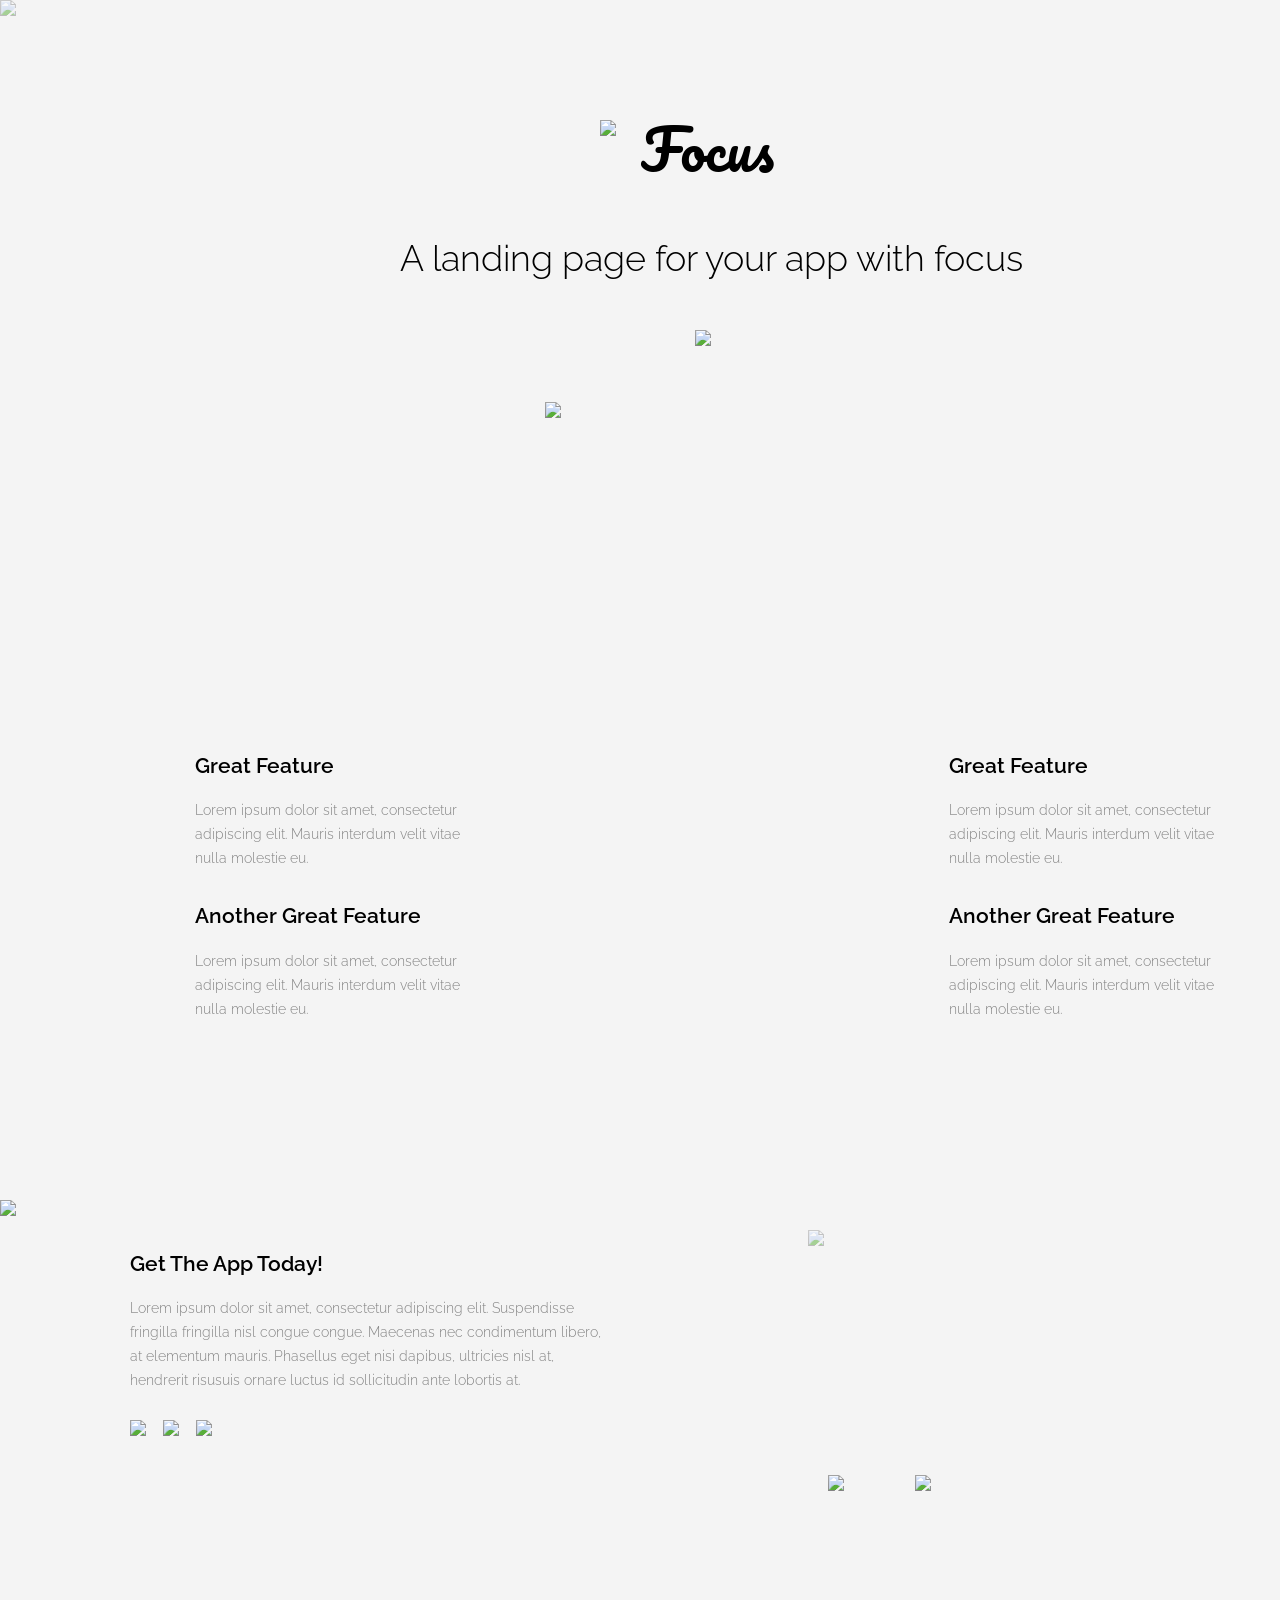
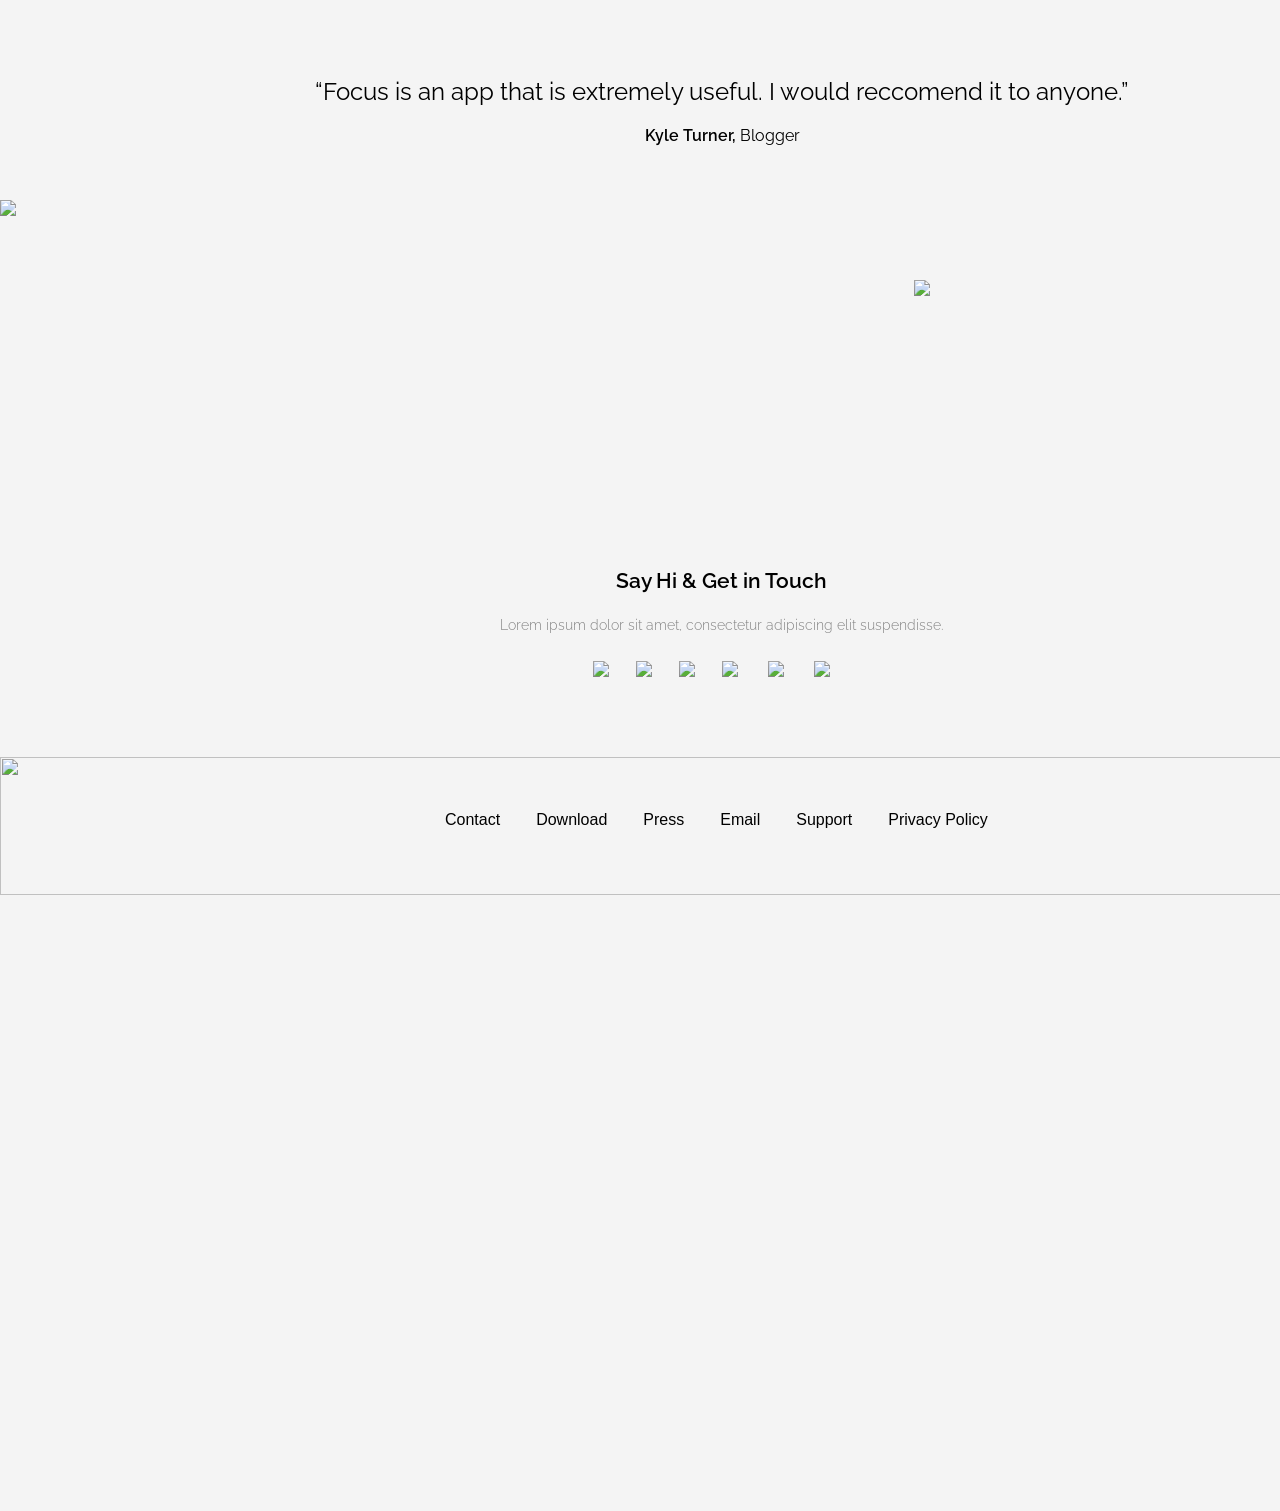
==== commit 5a105002: "Merge pull request #31 from sings257/assignments/1/sings257 Assignments/1/sings257" ====
--- a/assignments/1/index.html
+++ b/assignments/1/index.html
@@ -1,113 +1,116 @@
-<!DOCTYPE html>
-<html>
+<!doctype html>
+
+<html lang="en">
 <head>
-	<title></title>
-	<link rel="stylesheet" type="text/css" href="css/style.css">
-	<script type="text/javascript" src="app.js"></script>
+  <meta charset="utf-8">
+
+  <title>FOCUS</title>
+
+  <link rel="stylesheet" href="css/style.css">
+  <script src="js/app.js"></script>
+
+
 </head>
 
 <body>
-	<header>
-		<div id="large-banner-image"><img src="assets/large-banner-image.png"></div>
+  <script src="js/app.js"></script>
 
-		<div id="focusLogo">
-			<img src="assets/focus.png" alt="Focus Logo">
-			<p>Focus</p>
-		</div>
+  <header>
+      <div id="large-banner-image"><img src="assets/large-banner-image.png"></div>
 
-		<h1>A landing page for your app with focus</h1>
-		<div id="arrow"><img src="assets/arrow.png"></div>
-	</header>
-	
-	<div id="phone">
-		<img src="assets/iphone.png"></div>
-	</div>
-	
-<!-- FEATURE -->
-	<div id="feature-left">
-		<div id="fLeftTop">
-			<p class="b">Great Feature</p>
-			<p class="r">Lorem ipsum dolor sit amet, consectetur<br> adipiscing elit. Mauris interdum velit vitae<br> nulla molestie eu.</p>
-		</div>
-		<div id="fLeftBottom">
-			<p class="b" id="Another-Feature">Another Great Feature</p>
-			<p class="r">Lorem ipsum dolor sit amet, consectetur<br> adipiscing elit. Mauris interdum velit vitae<br> nulla molestie eu.</p>
-		</div>
-	</div>
+      <div id="logo"><img src="assets/focus.png">
+      <p>Focus</p>
+        </div>
+      <h1>A landing page for your app with focus</h1>
+      <div id="arrow"><img src="assets/arrow.png"></div> 
+  </header>
 
-	<div id="feature-right">
-		<div id="fRightTop">
-			<p class="b">Great Feature</p>
-			<p class="r">Lorem ipsum dolor sit amet, consectetur<br> adipiscing elit. Mauris interdum velit vitae<br> nulla molestie eu.</p>
-		</div>
-		<div id="fRightBottom">
-			<p class="b" id="Another-Feature">Another Great Feature</p>
-			<p class="r">Lorem ipsum dolor sit amet, consectetur<br> adipiscing elit. Mauris interdum velit vitae<br> nulla molestie eu.</p>
-		</div>
-	</div>
+      <div id="iphone"><img src="assets/iphone.png"></div>
 
-<!-- Get the app today Container -->
-	<div id="container">
-		<img src="assets/container.png" alt="container">
-		<div id="GetTheAppText">
-			<p class="b">Get The App Today!</p>
-			<p class="r">Lorem ipsum dolor sit amet, consectetur adipiscing elit. Suspendisse<br> fringilla fringilla nisl congue congue. Maecenas nec condimentum libero, <br> at elementum mauris. Phasellus eget nisi dapibus, ultricies nisl at, hendrerit<br> risusuis ornare luctus id sollicitudin ante lobortis at.</p>
-		</div>
+      <div id="features" class="feature-left">
 
-		<!-- Apple, Android, Microsoft -->
-		<div id="socialIconContainer">
-			<img src="assets/apple.png" alt="">
-			<img src="assets/android.png" alt="">
-			<img src="assets/windows.png" alt="">
-		</div>
-		
-		<!-- Video -->
-			<img id="video-image" src="assets/video-image.png" alt="">
-				<img id="playButton" src="assets/play.png" alt="">
-				<img id="vid-bar" src="assets/video-play-bar.png" alt="">
-			
+          <div id="f-1">
+            <p id="head">Great Feature</p>
+            <p id ="content">Lorem ipsum dolor sit amet, consectetur adipiscing elit. Mauris interdum velit vitae nulla molestie eu.</p>
+          </div>
 
-	</div>
+          <div id="f-2">
+            <p id="head">Another Great Feature</p>
+            <p id ="content">Lorem ipsum dolor sit amet, consectetur adipiscing elit. Mauris interdum velit vitae nulla molestie eu.</p>
+          </div>
+      </div>
 
-	<p id="testimonials"> 
-		"Focus is an app that is extremely useful. I would recommend it to anyone."
-	</p>
+      <div id="features" class="feature-right">
 
-	<p id="KyleTurner"> 
-		<span> Kyle Turner</span>, Blogger
-	</p>
+          <div id="f-1">
+            <p id="head">Great Feature</p>
+            <p id ="content">Lorem ipsum dolor sit amet, consectetur adipiscing elit. Mauris interdum velit vitae nulla molestie eu.</p>
+          </div>
 
-	<img id="people" src="assets/people.png"> 
+          <div id="f-2">
+            <p id="head">Another Great Feature</p>
+            <p id ="content">Lorem ipsum dolor sit amet, consectetur adipiscing elit. Mauris interdum velit vitae nulla molestie eu.</p>
+          </div>
+      </div>
 
-	<img id="active-person" src="assets/active-person.png"> 
+ 
+      <div id="container"><img src="assets/container.png"></div>
+      <div id="get">
+            <p id="head">Get The App Today!</p>
+            <p id ="content">Lorem ipsum dolor sit amet, consectetur adipiscing elit. Suspendisse fringilla fringilla nisl congue congue. Maecenas nec condimentum libero, at elementum mauris. Phasellus eget nisi dapibus, ultricies nisl at, hendrerit risusuis ornare luctus id sollicitudin ante lobortis at.</p>
+          </div>
+      </div>
 
-	<p class="b" id = "contact">Say Hi & Get in Touch </p>
-	<p class="r" id = "contact-text"> Lorem ipsum dolor sit amet, consectetur adipiscing elit suspendisse.</p>
+      <div id="icons">
+        <img src="assets/apple.png">
+        <img src="assets/android.png">
+        <img src="assets/windows.png">
+      </div>
 
-	<div id="social">
-	<img src="assets/twitterIcon.png" id="twitter">
+     
+      <img src="assets/video-image.png" id="video" style="opacity: 0.5">
+      <img src="assets/play.png" id="play">
+      <img src="assets/video-play-bar.png" id="play-bar">
 
-	<img src="assets/facebook.png" id="facebook">
+      <p id = "testimonial">“Focus is an app that is extremely useful. I would reccomend it to anyone.”</p>
+      <p id = "blogger"><span>Kyle Turner,</span> Blogger</p>
 
-	<img src="assets/pinterest.png" id="pinterest">
+      <img src = "assets/people.png" id= "people">
+      <img src = "assets/active-person.png" id= "active">
 
-	<img src="assets/google.png" id="google">
+      <div id="touch">
+      <p id ="head">Say Hi & Get in Touch</p>
+      <p id= "content">Lorem ipsum dolor sit amet, consectetur adipiscing elit suspendisse.</p> 
 
-	<img src="assets/linkedin.png" id="linkedin">
+      </div>
 
-	<img src="assets/youtube.png" id="youtube">
 
-	</div>
-	<img id="footerContainer" src="assets/container.png" alt="container">
 
-	<ul id="footer">
-		<li>Contact</li>
-		<li>Download</li>
-		<li>Press</li>
-		<li>Email</li>
-		<li>Support</li>
-		<li>Privacy Policy</li>
-	</ul>
+      <img src = "assets/twitterIcon.png" id = "twitter">
+      <img src = "assets/facebook.png" id = "fb">
+      <img src = "assets/pinterest.png" id = "pin">
+      <img src = "assets/google.png" id = "google">
+      <img src = "assets/linkedin.png" id = "link">
+      <img src = "assets/youtube.png" id = "you">
+
+      <img src = "assets/container.png" id = "container2">
+
+      <ul id="footer">
+        <li class="reg">Contact</li>
+        <li class="reg">Download</li>
+        <li class="reg">Press</li>
+        <li class="reg">Email</li>
+        <li class="reg">Support</li>
+        <li class="reg">Privacy Policy</li>
+      </ul>
+
+        
+
+
+   
+
+
+
 
 </body>
 </html>
--- a/assignments/1/css/style.css
+++ b/assignments/1/css/style.css
@@ -1,47 +1,5 @@
-@import url(https://fonts.googleapis.com/css?family=Raleway:300,600);
+@import url(https://fonts.googleapis.com/css?family=Raleway:400,300,600);
 @import url(https://fonts.googleapis.com/css?family=Pacifico);
-#column-baseline-grid {
-  position: absolute;
-  z-index: -1;
-  top: 0;
-  left: 0;
-  width: 100%;
-  height: 3111px;
-}
-
-.all-grids {
-  background-image: url("../img/modular-grid.png"), linear-gradient(90deg, rgba(200, 0, 0, 0.2) 75px, transparent 0px), linear-gradient(0deg, transparent 95%, rgba(56, 255, 255, 0.8) 100%);
-  background-position: center top, 0% 0%, 0% 0%;
-  background-size: auto auto, 100px 100%, 100% 24px;
-  background-attachment: scroll, fixed, fixed;
-  background-repeat: no-repeat, no-repeat, no-repeat;
-  background-color: transparent, transparent, transparent;
-}
-
-.modular-grid {
-  background-image: linear-gradient(90deg, rgba(200, 0, 0, 0.2) 75px, transparent 0px), linear-gradient(0deg, transparent 95%, rgba(56, 255, 255, 0.8) 100%);
-  background-size: 100px 100%, 100% 24px;
-}
-
-.column-grid {
-  background-image: linear-gradient(90deg, rgba(200, 0, 0, 0.2) 75px, transparent 0px);
-  background-size: 100px 100%;
-}
-
-.baseline-grid {
-  background-image: linear-gradient(0deg, transparent 95%, rgba(56, 255, 255, 0.8) 100%);
-  background-size: 100% 24px;
-}
-
-.user-supplied-bg-image {
-  background-image: url("../img/modular-grid.png");
-  background-position: center top;
-  background-size: auto auto;
-  background-attachment: scroll;
-  background-repeat: no-repeat;
-  background-color: transparent;
-}
-
 a, abbr, address, article, aside, audio, b, blockquote, body, canvas, caption,
 cite, code, dd, del, details, dfn, div, dl, dt, em, embed, fieldset, figcaption,
 figure, footer, form, h1, h2, h3, h4, h5, h6, header, html, i, iframe, img, ins,
@@ -82,19 +40,61 @@
   border-spacing: 0;
 }
 
+#column-baseline-grid {
+  position: absolute;
+  z-index: -1;
+  top: 0;
+  left: 0;
+  width: 100%;
+  height: 3111px;
+}
+
+.all-grids {
+  background-image: url("../img/modular-grid.png"), linear-gradient(90deg, rgba(200, 0, 0, 0.2) 75px, transparent 0px), linear-gradient(0deg, transparent 95%, rgba(56, 255, 255, 0.8) 100%);
+  background-position: center top, 0% 0%, 0% 0%;
+  background-size: auto auto, 100px 100%, 100% 24px;
+  background-attachment: scroll, fixed, fixed;
+  background-repeat: no-repeat, no-repeat, no-repeat;
+  background-color: transparent, transparent, transparent;
+}
+
+.modular-grid {
+  background-image: linear-gradient(90deg, rgba(200, 0, 0, 0.2) 75px, transparent 0px), linear-gradient(0deg, transparent 95%, rgba(56, 255, 255, 0.8) 100%);
+  background-size: 100px 100%, 100% 24px;
+}
+
+.column-grid {
+  background-image: linear-gradient(90deg, rgba(200, 0, 0, 0.2) 75px, transparent 0px);
+  background-size: 100px 100%;
+}
+
+.baseline-grid {
+  background-image: linear-gradient(0deg, transparent 95%, rgba(56, 255, 255, 0.8) 100%);
+  background-size: 100% 24px;
+}
+
+.user-supplied-bg-image {
+  background-image: url("../img/modular-grid.png");
+  background-position: center top;
+  background-size: auto auto;
+  background-attachment: scroll;
+  background-repeat: no-repeat;
+  background-color: transparent;
+}
+
 body {
-  font-family: Raleway, sans-serifPacifico, cursive;
   max-width: 1500px;
+  background: #f4f4f4;
+  font: Raleway, sans-serifPacifico, cursive;
+}
+body header #large-banner-image {
+  position: absolute;
   margin: 0 auto;
-  background: #f4f4f4;
-}
-body header #large-banner-image {
-  position: absolute;
   width: 1600px;
   height: 672px;
-  opacity: 0.4;
-}
-body header #focusLogo {
+  opacity: 0.5;
+}
+body header #logo {
   font-family: "Pacifico", cursive;
   font-size: 56px;
   margin-top: 120px;
@@ -102,10 +102,10 @@
   height: 168px;
   position: absolute;
 }
-body header #focusLogo img {
-  float: left;
-}
-body header #focusLogo p {
+body header #logo img {
+  float: left;
+}
+body header #logo p {
   float: left;
   margin-left: 25px;
 }
@@ -123,133 +123,148 @@
   margin-top: 330px;
   margin-left: 695px;
 }
-body #phone {
-  position: absolute;
-  z-index: 100;
+body #iphone {
+  position: absolute;
+  z-index: 2;
   margin-left: 545px;
-  margin-top: 396px;
-}
-body .b {
+  margin-top: 402px;
+}
+body #head {
+  font-family: "Raleway", sans-serif;
   font-weight: 600;
-  padding-bottom: 24px;
-  font-size: 22px;
-}
-body .r {
+  font-size: 20.8px;
+  margin-top: 36px;
+}
+body #content {
+  font-family: "Raleway", sans-serif;
+  font-size: 14.4px;
+  font-weight: 300;
+  margin-top: 21.6px;
+  line-height: 24px;
+  color: #848484;
+}
+body .feature-left {
+  float: left;
+  position: absolute;
+  width: 275px;
+  margin-left: 195px;
+  margin-top: 720px;
+}
+body .feature-right {
+  float: right;
+  position: absolute;
+  width: 275px;
+  margin-left: 948.75px;
+  margin-top: 720px;
+}
+body #container {
+  position: absolute;
+  margin-top: 1200px;
+}
+body #get {
+  position: absolute;
+  width: 475px;
+  margin-left: 130px;
+  margin-top: 1218px;
+}
+body #video {
+  position: absolute;
+  margin-left: 807.5px;
+  margin-top: 1230px;
+}
+body #play {
+  position: absolute;
+  margin-left: 827.5px;
+  margin-top: 1474.8px;
+}
+body #play-bar {
+  position: absolute;
+  margin-left: 915px;
+  margin-top: 1474.8px;
+}
+body #icons {
+  position: absolute;
+  margin-top: 1419.6px;
+  margin-left: 117.5px;
+}
+body #icons img {
+  margin-left: 12.5px;
+}
+body #testimonial {
+  position: absolute;
+  margin-left: 315px;
+  margin-top: 1680px;
+  font-size: 24px;
+  font-family: "Raleway", sans-serif;
+}
+body #blogger {
+  position: absolute;
+  margin-left: 645px;
+  margin-top: 1728px;
   font-size: 16px;
-}
-body p {
-  line-height: 24px;
-}
-body #feature-left {
-  position: absolute;
-  margin-top: 3px;
-  left: 195px;
-  top: 744px;
-}
-body #feature-left #fLeftBottom {
-  padding-top: 48px;
-}
-body #feature-right {
-  position: absolute;
-  margin-top: 3px;
-  right: 195px;
-  top: 744px;
-}
-body #feature-right #fRightBottom {
-  padding-top: 48px;
-}
-body #container {
-  position: absolute;
-  left: 0;
-  top: 1200px;
-}
-body #container #GetTheAppText {
-  position: absolute;
-  top: 48px;
-  left: 25px;
-  z-index: 100;
-}
-body #container #socialIconContainer {
-  position: absolute;
-  top: 216px;
-  left: 25px;
-}
-body #container #socialIconContainer img {
-  padding-right: 24px;
-}
-body #container #video-image {
-  position: absolute;
-  top: 60px;
-  left: 812.5px;
-}
-body #container #playButton {
-  position: absolute;
-  z-index: 100;
-  margin-left: 820px;
-  margin-top: -120px;
-}
-body #container #vid-bar {
-  position: absolute;
-  margin-left: 920px;
-  margin-top: -120px;
-}
-body #testimonials {
-  font-family: "Raleway", sans-serif;
-  font-size: 24px;
-  position: absolute;
-  top: 1680px;
-  left: 312.5px;
-}
-body #KyleTurner {
-  position: absolute;
-  top: 1728px;
-  left: 617.5px;
-  font-size: 14px;
-}
-body #KyleTurner span {
-  font-weight: bold;
+  font-family: "Raleway", sans-serif;
+}
+body #blogger span {
+  font-weight: 600;
 }
 body #people {
-  width: 100%;
-  position: absolute;
-  top: 1800px;
-  left: 0;
-}
-body #active-person {
-  position: absolute;
-  margin-left: 825px;
-  margin-top: 1872px;
-  width: 71px;
-}
-body #contact {
-  position: absolute;
-  margin-left: 600px;
-  margin-top: 2136px;
-}
-body #contact-text {
-  position: absolute;
-  margin-left: 460px;
-  margin-top: 2208px;
-}
-body #social {
-  position: absolute;
-  margin-left: 600px;
-  padding-top: 2256px;
+  position: absolute;
+  margin-top: 1800px;
+}
+body #active {
+  position: absolute;
+  margin-left: 914px;
+  margin-top: 1880.4px;
+}
+body #touch {
+  position: absolute;
+  margin-left: 500px;
+  margin-top: 2134.8px;
+  text-align: center;
+}
+body #twitter {
+  position: absolute;
+  margin-left: 593px;
+  margin-top: 2260.8px;
+}
+body #fb {
+  position: absolute;
+  margin-left: 636px;
+  margin-top: 2260.8px;
+}
+body #pin {
+  position: absolute;
+  margin-left: 679px;
+  margin-top: 2260.8px;
+}
+body #google {
+  position: absolute;
+  margin-left: 722px;
+  margin-top: 2260.8px;
+}
+body #link {
+  position: absolute;
+  margin-left: 768px;
+  margin-top: 2260.8px;
+}
+body #you {
+  position: absolute;
+  margin-left: 814px;
+  margin-top: 2260.8px;
+}
+body #container2 {
+  position: absolute;
+  width: 1600px;
+  height: 138px;
+  margin-top: 2356.8px;
 }
 body #footer {
   position: absolute;
-  padding-left: 450px;
-  padding-top: 2424px;
-  width: 1225px;
-  height: 96px;
-}
-body #footerContainer {
-  width: 100%;
-  height: 168px;
-  margin-top: 2352px;
-  position: absolute;
-}
-body ul#footer li {
-  display: inline;
-  padding: 10px;
-}
+  margin-left: 445px;
+  margin-top: 2412px;
+}
+body #footer > li {
+  list-style: none;
+  float: left;
+  padding-right: 36px;
+}
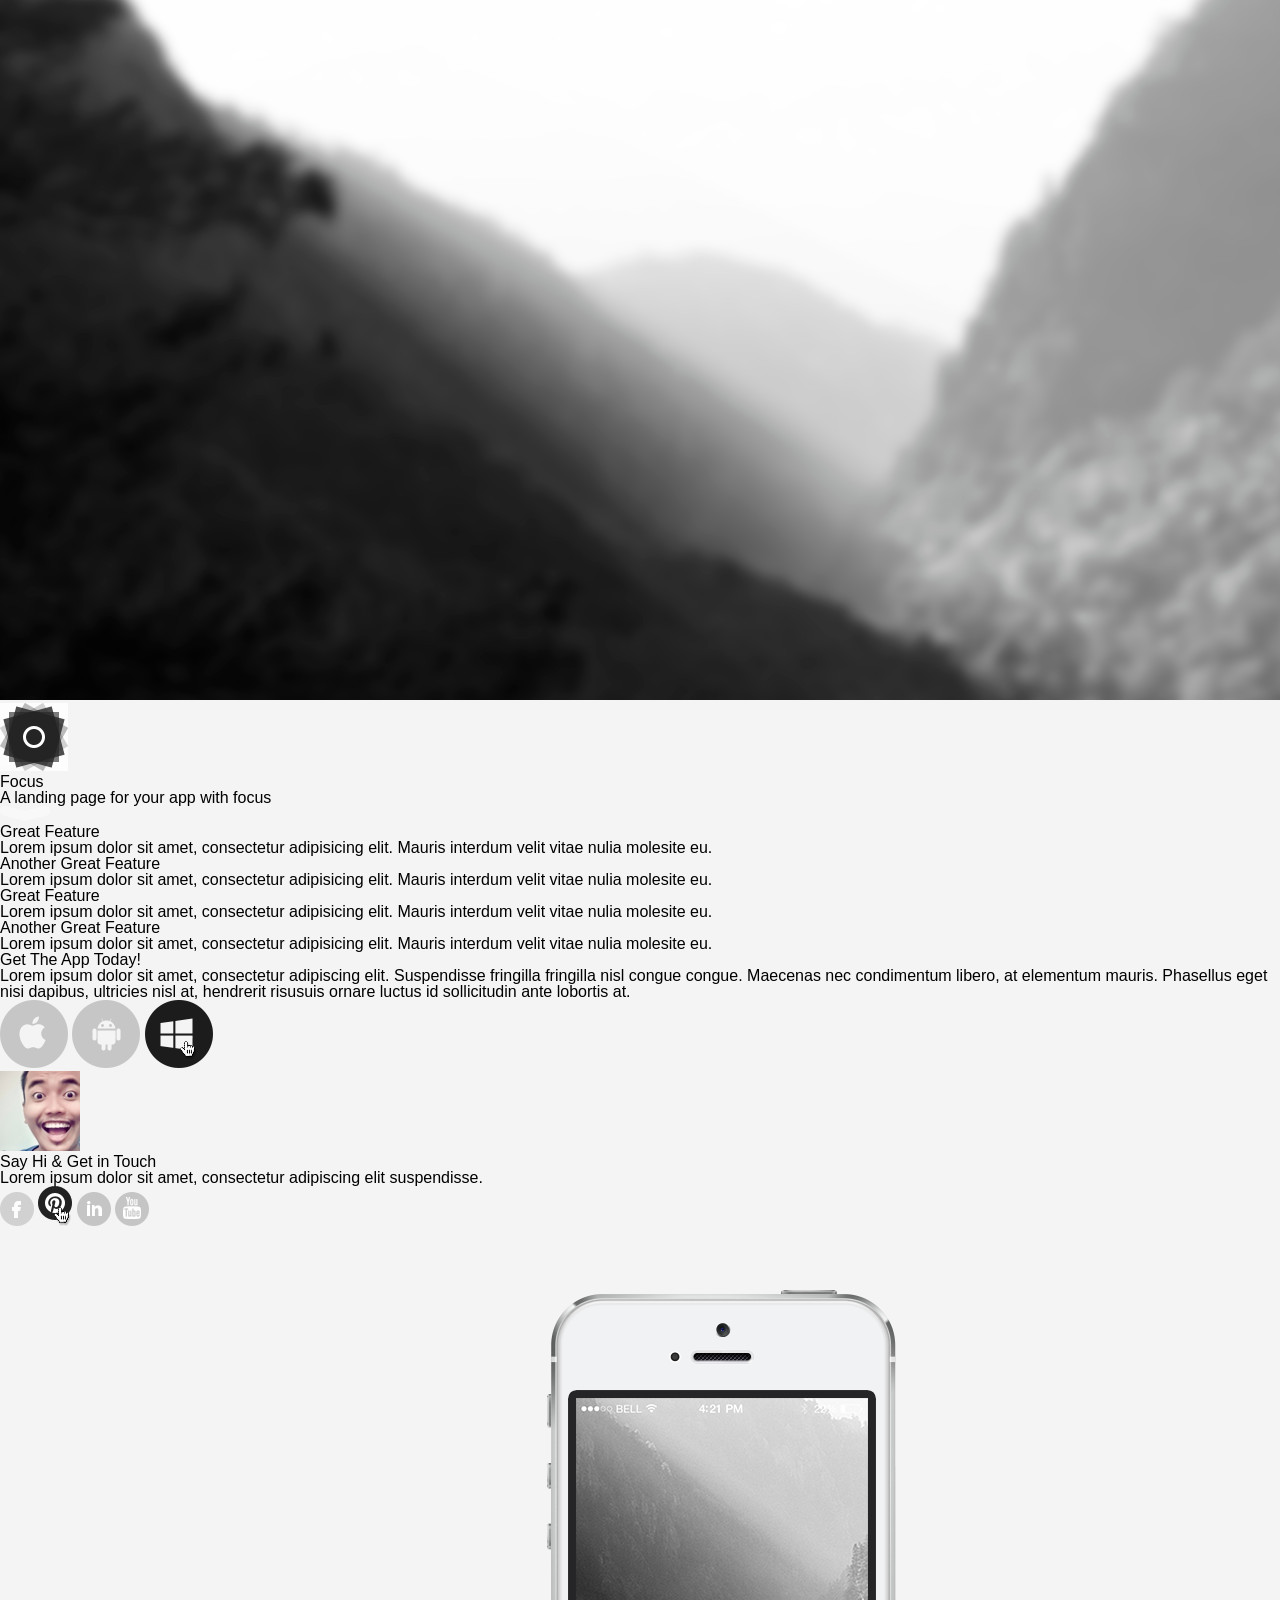
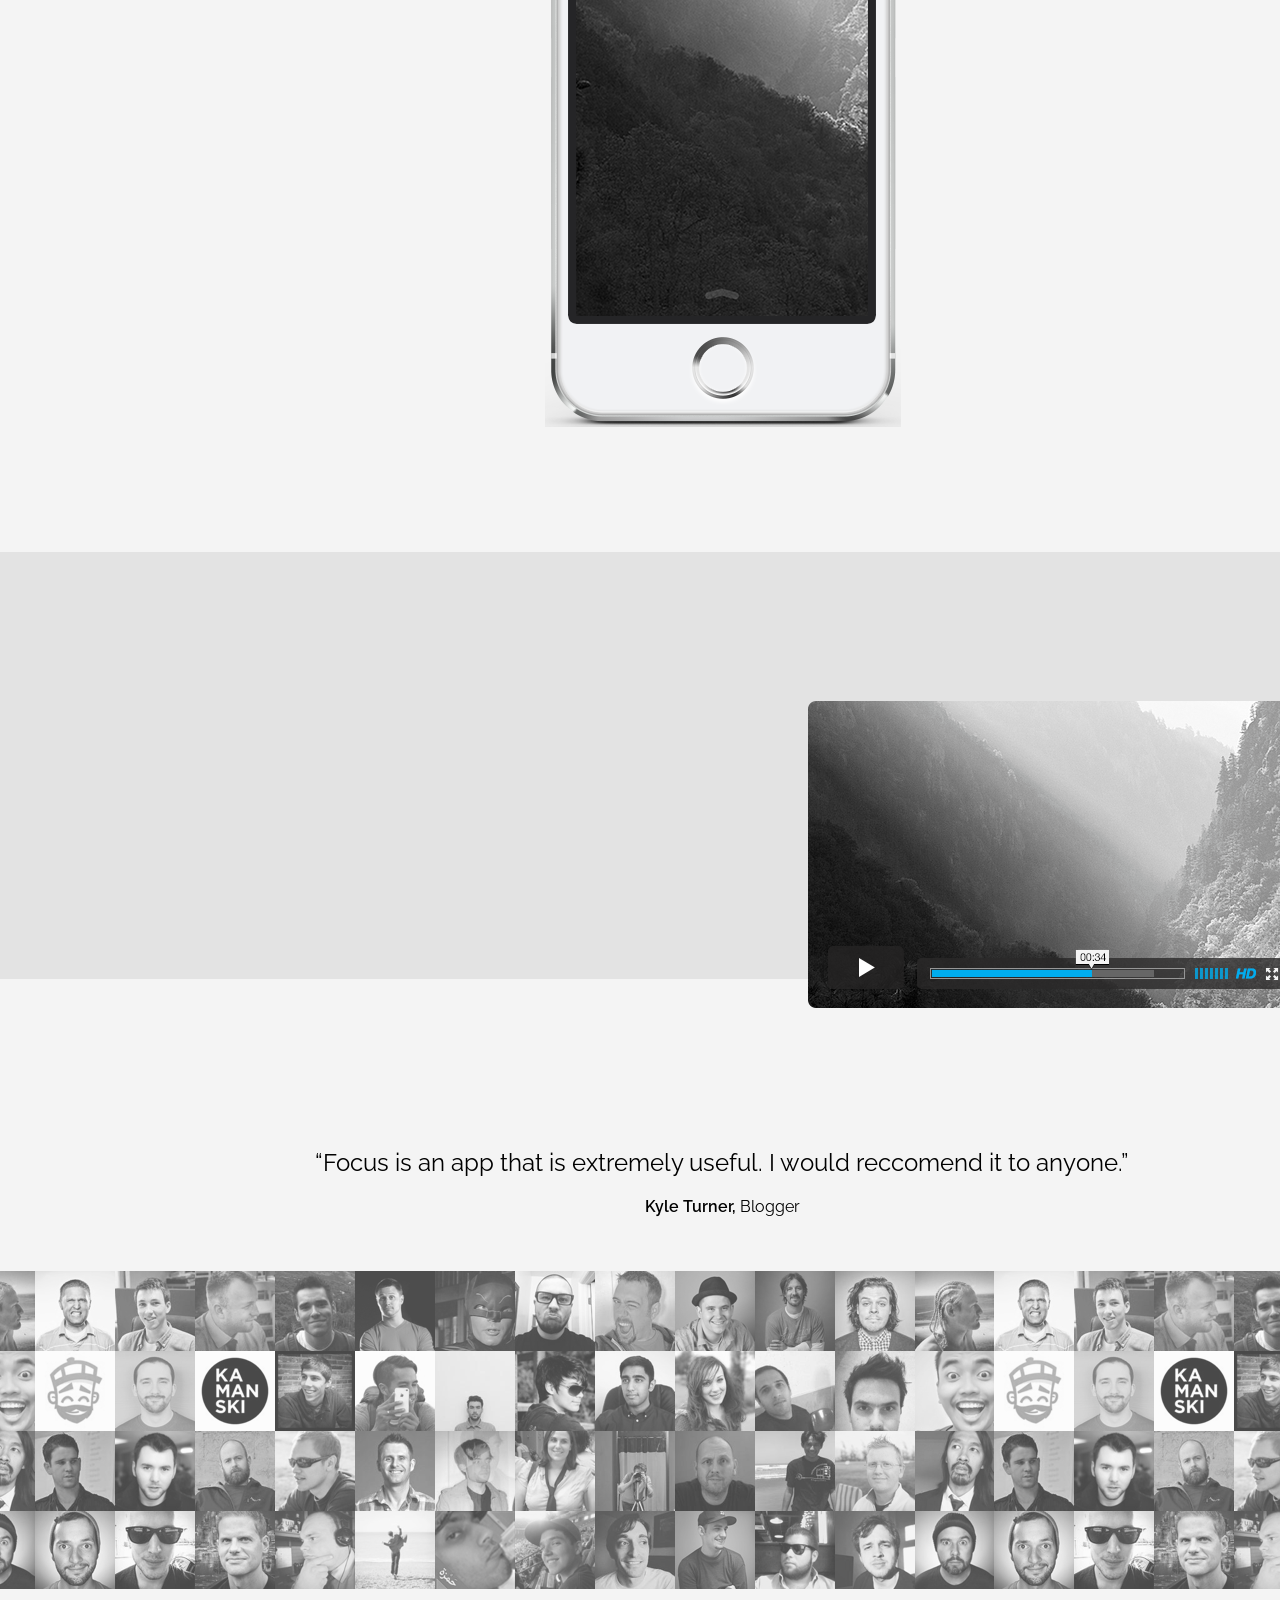
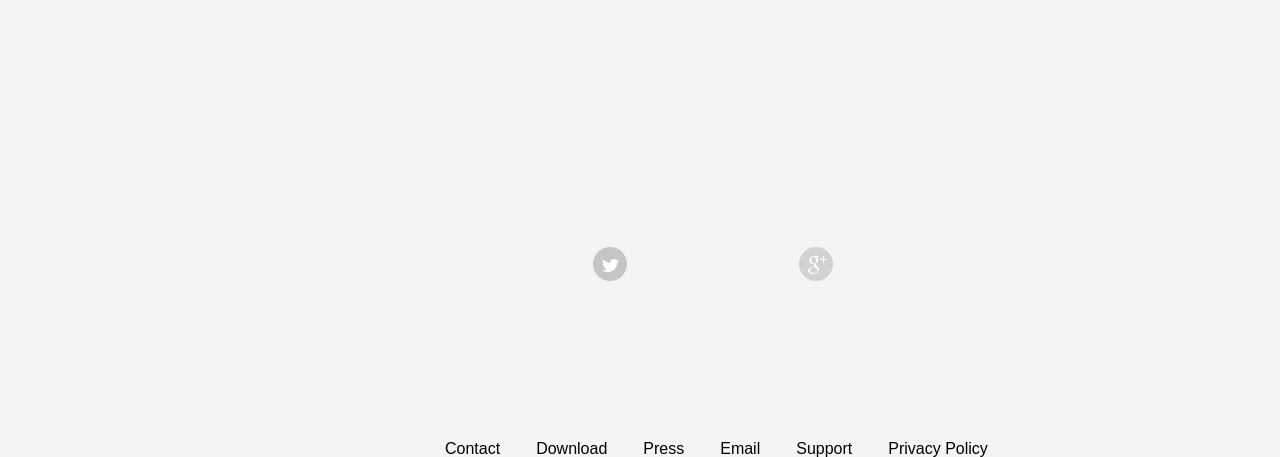
==== commit e54ff3a5: "Merge pull request #30 from nimabeh/assignments/1/behrn916 Assignment 1 submitted" ====
--- a/assignments/1/index.html
+++ b/assignments/1/index.html
@@ -1,116 +1,100 @@
-<!doctype html>
-
+<!DOCTYPE html>
 <html lang="en">
 <head>
-  <meta charset="utf-8">
-
-  <title>FOCUS</title>
-
-  <link rel="stylesheet" href="css/style.css">
-  <script src="js/app.js"></script>
-
+   <title>Focus</title>
+   <meta charset="utf-8">
+   <meta name="author" content="Nima Behravan">
+   <meta name="description" content="assignment_1/webadvanced"/>
+   <link rel="stylesheet" type="text/css" href="css/style.css">
 
 </head>
 
+   <script src="js/app.js" type="text/javascript" async></script>
+
 <body>
-  <script src="js/app.js"></script>
 
-  <header>
-      <div id="large-banner-image"><img src="assets/large-banner-image.png"></div>
+         <img src = "img/large-banner-image.png" id = "background">
 
-      <div id="logo"><img src="assets/focus.png">
-      <p>Focus</p>
-        </div>
-      <h1>A landing page for your app with focus</h1>
-      <div id="arrow"><img src="assets/arrow.png"></div> 
-  </header>
+         <!-- header -->
 
-      <div id="iphone"><img src="assets/iphone.png"></div>
+         <img src = "img/focus.png" id = "logo">
+         <h1 id="focus">Focus</h1>
+         <p id="focus-title">A landing page for your app with focus</p>
+         <img src = "img/arrow.png" id = "arrow">
 
-      <div id="features" class="feature-left">
+         <!-- feature -->
 
-          <div id="f-1">
-            <p id="head">Great Feature</p>
-            <p id ="content">Lorem ipsum dolor sit amet, consectetur adipiscing elit. Mauris interdum velit vitae nulla molestie eu.</p>
-          </div>
+         <div id = "feature-left">
+         <h2>Great Feature</h2>
+         <h3>Lorem ipsum dolor sit amet, consectetur adipisicing elit. Mauris interdum velit vitae nulia molesite eu.</h3>
+         <h2>Another Great Feature</h2>
+         <h3>Lorem ipsum dolor sit amet, consectetur adipisicing elit. Mauris interdum velit vitae nulia molesite eu.</h3>
+         </div>
+         <img src = "img/iphone.png" id = "iphone">
 
-          <div id="f-2">
-            <p id="head">Another Great Feature</p>
-            <p id ="content">Lorem ipsum dolor sit amet, consectetur adipiscing elit. Mauris interdum velit vitae nulla molestie eu.</p>
-          </div>
-      </div>
+         <div id = "feature-right">
+         <h2>Great Feature</h2>
+         <h3>Lorem ipsum dolor sit amet, consectetur adipisicing elit. Mauris interdum velit vitae nulia molesite eu.</h3>
+         <h2>Another Great Feature</h2>
+         <h3>Lorem ipsum dolor sit amet, consectetur adipisicing elit. Mauris interdum velit vitae nulia molesite eu.</h3>
+         </div>
 
-      <div id="features" class="feature-right">
+         <!-- video -->
 
-          <div id="f-1">
-            <p id="head">Great Feature</p>
-            <p id ="content">Lorem ipsum dolor sit amet, consectetur adipiscing elit. Mauris interdum velit vitae nulla molestie eu.</p>
-          </div>
-
-          <div id="f-2">
-            <p id="head">Another Great Feature</p>
-            <p id ="content">Lorem ipsum dolor sit amet, consectetur adipiscing elit. Mauris interdum velit vitae nulla molestie eu.</p>
-          </div>
-      </div>
-
- 
-      <div id="container"><img src="assets/container.png"></div>
-      <div id="get">
-            <p id="head">Get The App Today!</p>
-            <p id ="content">Lorem ipsum dolor sit amet, consectetur adipiscing elit. Suspendisse fringilla fringilla nisl congue congue. Maecenas nec condimentum libero, at elementum mauris. Phasellus eget nisi dapibus, ultricies nisl at, hendrerit risusuis ornare luctus id sollicitudin ante lobortis at.</p>
-          </div>
-      </div>
-
-      <div id="icons">
-        <img src="assets/apple.png">
-        <img src="assets/android.png">
-        <img src="assets/windows.png">
-      </div>
-
-     
-      <img src="assets/video-image.png" id="video" style="opacity: 0.5">
-      <img src="assets/play.png" id="play">
-      <img src="assets/video-play-bar.png" id="play-bar">
-
-      <p id = "testimonial">“Focus is an app that is extremely useful. I would reccomend it to anyone.”</p>
-      <p id = "blogger"><span>Kyle Turner,</span> Blogger</p>
-
-      <img src = "assets/people.png" id= "people">
-      <img src = "assets/active-person.png" id= "active">
-
-      <div id="touch">
-      <p id ="head">Say Hi & Get in Touch</p>
-      <p id= "content">Lorem ipsum dolor sit amet, consectetur adipiscing elit suspendisse.</p> 
-
-      </div>
+         <img src = "img/container.png" id = "container">
+         <div id = "container-text">
+         <h2>Get The App Today!</h2>
+         <h3>Lorem ipsum dolor sit amet, consectetur adipiscing elit. Suspendisse fringilla fringilla nisl congue congue. Maecenas nec condimentum libero, at elementum mauris. Phasellus eget nisi dapibus, ultricies nisl at, hendrerit risusuis ornare luctus id sollicitudin ante lobortis at.</h3>
 
 
+         <div id="app-icon">
+         <img src="img/apple.png" id = "apple">
+         <img src="img/android.png" id = "android">
+         <img src="img/windows.png" id = "windows">
+         </div>
 
-      <img src = "assets/twitterIcon.png" id = "twitter">
-      <img src = "assets/facebook.png" id = "fb">
-      <img src = "assets/pinterest.png" id = "pin">
-      <img src = "assets/google.png" id = "google">
-      <img src = "assets/linkedin.png" id = "link">
-      <img src = "assets/youtube.png" id = "you">
+         </div>
 
-      <img src = "assets/container.png" id = "container2">
-
-      <ul id="footer">
-        <li class="reg">Contact</li>
-        <li class="reg">Download</li>
-        <li class="reg">Press</li>
-        <li class="reg">Email</li>
-        <li class="reg">Support</li>
-        <li class="reg">Privacy Policy</li>
-      </ul>
+         <img src="img/video-image.png" id = "video">
+         <img src="img/play.png" id = "play">
+         <img src="img/video-play-bar.png" id = "play-bar">
 
         
 
+         <!-- testimonial -->
 
-   
+         <p id = "testimonial">“Focus is an app that is extremely useful. I would reccomend it to anyone.”</p>
+         <p id = "blogger"><span>Kyle Turner,</span> Blogger</p>
 
+         <!-- people -->
 
+         <img src = "img/people.png" id = "people">
+         <img src = "img/active-person.png" id = "active-person">
 
+         <h2 id = "contact">Say Hi & Get in Touch</hw>
+         <h3 id = "contact-text">Lorem ipsum dolor sit amet, consectetur adipiscing elit suspendisse.</h3>
 
+         <!-- social -->
+
+         <div id="social">
+         <img src = "img/twitterIcon.png" id = "twitter">
+         <img src = "img/facebook.png" id = "facebook">
+         <img src = "img/pinterest.png" id = "pinterest">
+         <img src = "img/google.png" id = "google">
+         <img src = "img/linkedin.png" id = "linkedin">
+         <img src = "img/youtube.png" id = "youtube">
+         </div>
+
+         <!-- footer -->
+
+      <ul id="footer">
+         <li>Contact</li>
+         <li>Download</li>
+         <li>Press</li>
+         <li>Email</li>
+         <li>Support</li>
+         <li>Privacy Policy</li>
+      </ul>
+    
 </body>
-</html>+</html>
